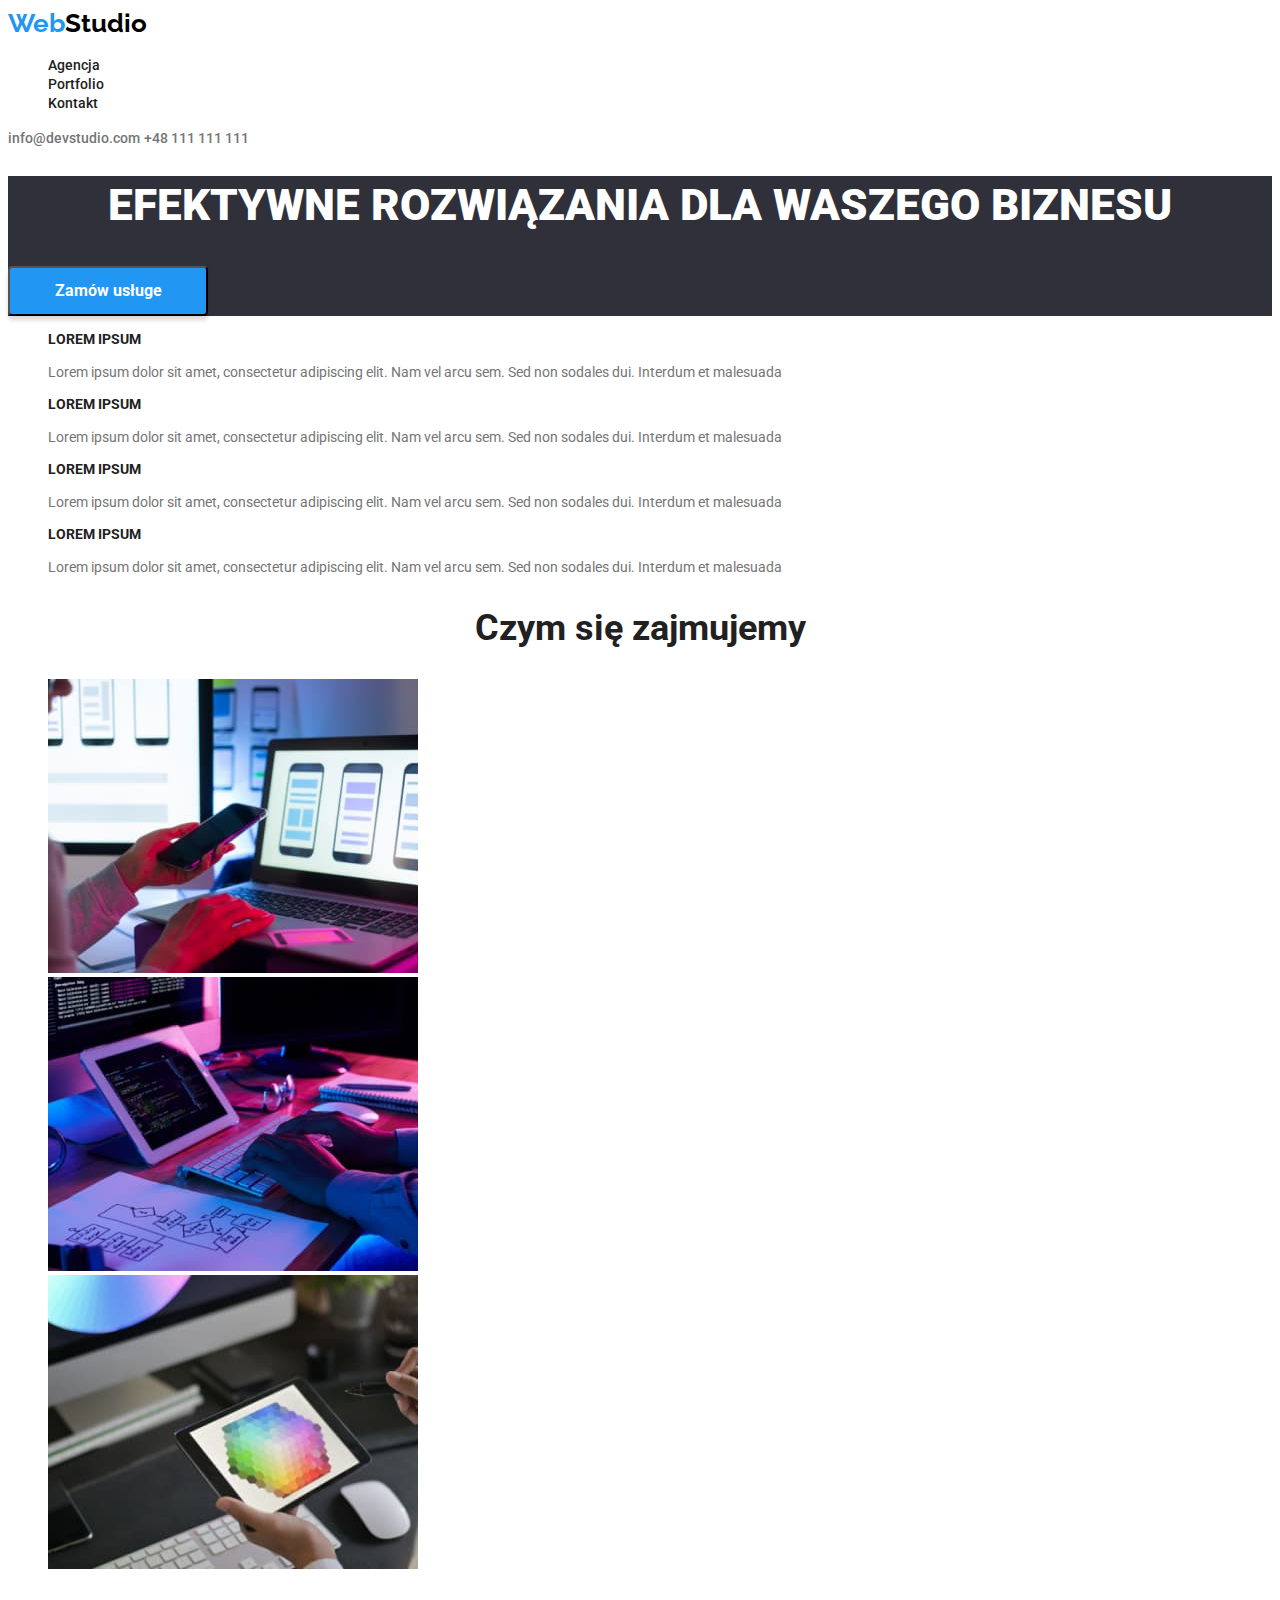
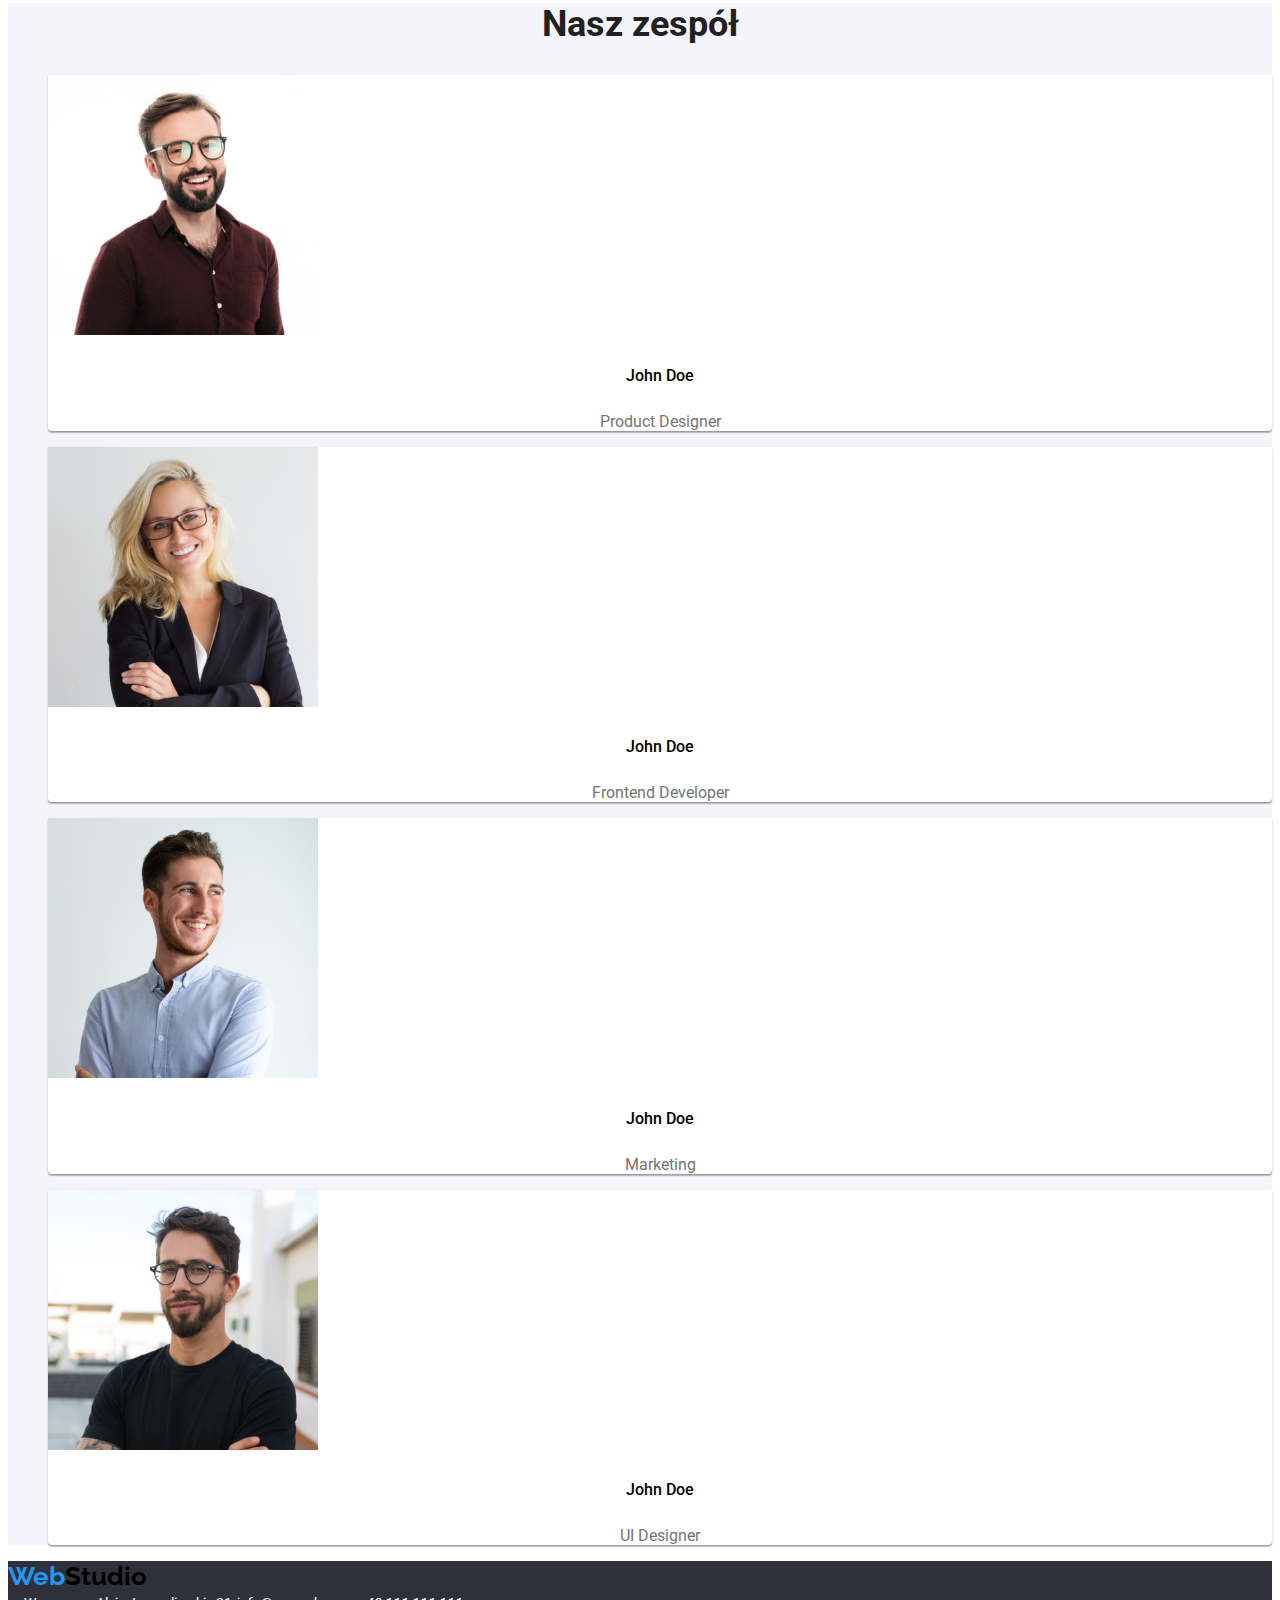
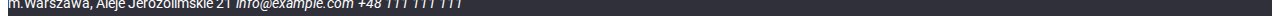
==== index.html @ a65e3397 "introduced" ====
<!DOCTYPE html>
<html lang="en">
  <head>
    <meta charset="UTF-8" />
    <meta http-equiv="X-UA-Compatible" content="IE=edge" />
    <meta name="viewport" content="width=device-width, initial-scale=1.0" />
    <link rel="stylesheet" href="./css/styles.css" />
    <link rel="preconnect" href="https://fonts.googleapis.com" />
    <link rel="preconnect" href="https://fonts.gstatic.com" crossorigin />
    <link
      href="https://fonts.googleapis.com/css2?family=Raleway:wght@700&family=Roboto:wght@400;500;700;900&display=swap"
      rel="stylesheet" />
    <title>Studio</title>
  </head>
  <body>
    <header>
      <a class="link-logo logo" href="#"
        ><span class="logo-web">Web</span>Studio</a
      >
      <nav>
        <ul class="list">
          <li>
            <a class="link wayfinding-list-item" href="./index.html">Agencja</a>
          </li>
          <li>
            <a class="link wayfinding-list-item" href="./portfolio.html"
              >Portfolio</a
            >
          </li>
          <li><a class="link wayfinding-list-item" href="#">Kontakt</a></li>
        </ul>
      </nav>
      <a class="link contacts" href="mailto:info@devstudio.com"
        >info@devstudio.com</a
      >
      <a class="link contacts" href="tel:+48111111111">+48 111 111 111</a>
    </header>
    <main>
      <div class="background-a">
        <h1 class="slogan">EFEKTYWNE ROZWIĄZANIA DLA WASZEGO BIZNESU</h1>
        <button class="slogan-btn" type="button">Zamów usługe</button>
      </div>
      <ul class="list">
        <li>
          <h3 class="general-list-title">LOREM IPSUM</h3>
          <p class="general-list-description">
            Lorem ipsum dolor sit amet, consectetur adipiscing elit. Nam vel
            arcu sem. Sed non sodales dui. Interdum et malesuada
          </p>
        </li>
        <li>
          <h3 class="general-list-title">LOREM IPSUM</h3>
          <p class="general-list-description">
            Lorem ipsum dolor sit amet, consectetur adipiscing elit. Nam vel
            arcu sem. Sed non sodales dui. Interdum et malesuada
          </p>
        </li>
        <li>
          <h3 class="general-list-title">LOREM IPSUM</h3>
          <p class="general-list-description">
            Lorem ipsum dolor sit amet, consectetur adipiscing elit. Nam vel
            arcu sem. Sed non sodales dui. Interdum et malesuada
          </p>
        </li>
        <li>
          <h3 class="general-list-title">LOREM IPSUM</h3>
          <p class="general-list-description">
            Lorem ipsum dolor sit amet, consectetur adipiscing elit. Nam vel
            arcu sem. Sed non sodales dui. Interdum et malesuada
          </p>
        </li>
      </ul>
      <h2 class="title">Czym się zajmujemy</h2>
      <ul class="list">
        <li>
          <img
            height="294"
            width="370"
            src="./images/photoa.jpg"
            alt="osoba pisze na klawiaturze" />
        </li>
        <li>
          <img
            height="294"
            width="370"
            src="./images/photob.jpg"
            alt="osoba trzyma telefon przed ekranem laptopa" />
        </li>
        <li>
          <img
            height="294"
            width="370"
            src="./images/photoc.jpg"
            alt="osoba rysuje na tablecie" />
        </li>
      </ul>
      <div class="background-b">
        <h2 class="title">Nasz zespół</h2>
        <ul class="list">
          <li class="team-photo">
            <img
              height="260"
              width="270"
              src="./images/photod.jpg"
              alt="zdjęcie Johna Doe" />
            <h5 class="team-photo-title">John Doe</h5>
            <p class="team-photo-description">Product Designer</p>
          </li>
          <li class="team-photo">
            <img
              height="260"
              width="270"
              src="./images/photoe.jpg"
              alt="zdjęcie Johna Doe" />
            <h5 class="team-photo-title">John Doe</h5>
            <p class="team-photo-description">Frontend Developer</p>
          </li>
          <li class="team-photo">
            <img
              height="260"
              width="270"
              src="./images/photof.jpg"
              alt="zdjęcie Johna Doe" />
            <h5 class="team-photo-title">John Doe</h5>
            <p class="team-photo-description">Marketing</p>
          </li>
          <li class="team-photo">
            <img
              height="260"
              width="270"
              src="./images/photog.jpg"
              alt="zdjęcie Johna Doe" />
            <h5 class="team-photo-title">John Doe</h5>
            <p class="team-photo-description">UI Designer</p>
          </li>
        </ul>
      </div>
    </main>
    <footer class="background-c">
      <a class="link-logo logo" href="#"
        ><span class="logo-web">Web</span>Studio</a
      >
      <address>
        <span class="portfolio-contacts-title"
          >m.Warszawa, Aleje Jerozolimskie 21</span
        >
        <a class="link portfolio-contacts" href="mailto:info@example.com"
          >info@example.com</a
        >
        <a class="link portfolio-contacts" href="tel:+48111111111"
          >+48 111 111 111</a
        >
      </address>
    </footer>
  </body>
</html>
---- css/styles.css ----
:root {
  --colorA: #ffffff;
  --colorB: #2196f3;
  --colorC: #757575;
  --colorD: #000000;
  --colorE: #212121;
  --colorF: #f5f4fa;
}
body {
  background-color: var(--colorA);
  font-family: Roboto;
}
.link {
  text-decoration: none;
}
.link:focus {
  color: var(--colorB);
}
.link:hover {
  color: var(--colorB);
}
.link-logo {
  text-decoration: none;
}
.logo {
  color: var(--colorD);
  font-family: Raleway;
  font-weight: 700;
  font-size: 26px;
  line-height: 1.19;
}
.logo-web {
  color: var(--colorB);
}
.list {
  list-style: none;
}
.wayfinding-list-item {
  color: var(--colorE);
  font-weight: 500;
  font-size: 14px;
  line-height: 1.14;
}
.contacts {
  color: var(--colorC);
  font-weight: 500;
  font-size: 14px;
  line-height: 1.14;
}
.background-a {
  background-color: #2f303a;
}
.slogan {
  color: var(--colorA);
  font-weight: 900;
  font-size: 44px;
  line-height: 1.36;
  text-align: center;
}
.slogan-btn {
  background-color: var(--colorB);
  width: 200px;
  height: 50px;
  cursor: pointer;
  color: var(--colorA);
  font-weight: 700;
  font-size: 16px;
  line-height: 1.87;
  font-family: inherit;
  box-shadow: 0px 4px 4px rgba(0, 0, 0, 0.15);
  border-radius: 4px;
}
.general-list-title {
  color: var(--colorE);
  font-weight: 700;
  font-size: 14px;
  line-height: 1.14;
}
.general-list-description {
  color: var(--colorC);
  font-size: 14px;
  line-height: 1.5;
}
.title {
  color: var(--colorE);
  font-weight: 700;
  font-size: 36px;
  line-height: 1.17;
  text-align: center;
}
.background-b {
  background-color: var(--colorF);
}
.team-photo {
  background-color: var(--colorA);
  box-shadow: 0px 1px 3px rgba(0, 0, 0, 0.12), 0px 1px 1px rgba(0, 0, 0, 0.14),
    0px 2px 1px rgba(0, 0, 0, 0.2);
  border-radius: 0px 0px 4px 4px;
}
.team-photo-title {
  color: var(--colorEcolorE);
  font-weight: 500;
  font-size: 16px;
  line-height: 1.19;
  text-align: center;
}
.team-photo-description {
  color: var(--colorC);
  font-size: 16px;
  line-height: 1.19;
  text-align: center;
}
.background-c {
  background-color: #2f303a;
}
.portfolio-contacts-title {
  color: var(--colorA);
  font-size: 14px;
  line-height: 1.7;
  font-style: normal;
}
.portfolio-contacts {
  color: var(--colorA);
  font-size: 14px;
  line-height: 1.7;
}
.portfolio-background {
  background-color: var(--colorA);
}
.portfolio-btn {
  background-color: var(--colorF);
  width: 93px;
  height: 38px;
  border-radius: 4px;
  border-style: none;
  cursor: pointer;
  color: #212121;
  font-weight: 500;
  font-size: 16px;
  line-height: 1.6;
  font-family: inherit;
}
.portfolio-btn:hover {
  background-color: var(--colorB);
  width: 121px;
  height: 38px;
  box-shadow: 0px 3px 1px rgba(0, 0, 0, 0.1), 0px 1px 2px rgba(0, 0, 0, 0.08),
    0px 2px 2px rgba(0, 0, 0, 0.12);
  border-radius: 4px;
  border-style: none;
}
.portfolio-btn:focus {
  background-color: var(--colorB);
  width: 121px;
  height: 38px;
  box-shadow: 0px 3px 1px rgba(0, 0, 0, 0.1), 0px 1px 2px rgba(0, 0, 0, 0.08),
    0px 2px 2px rgba(0, 0, 0, 0.12);
  border-radius: 4px;
}
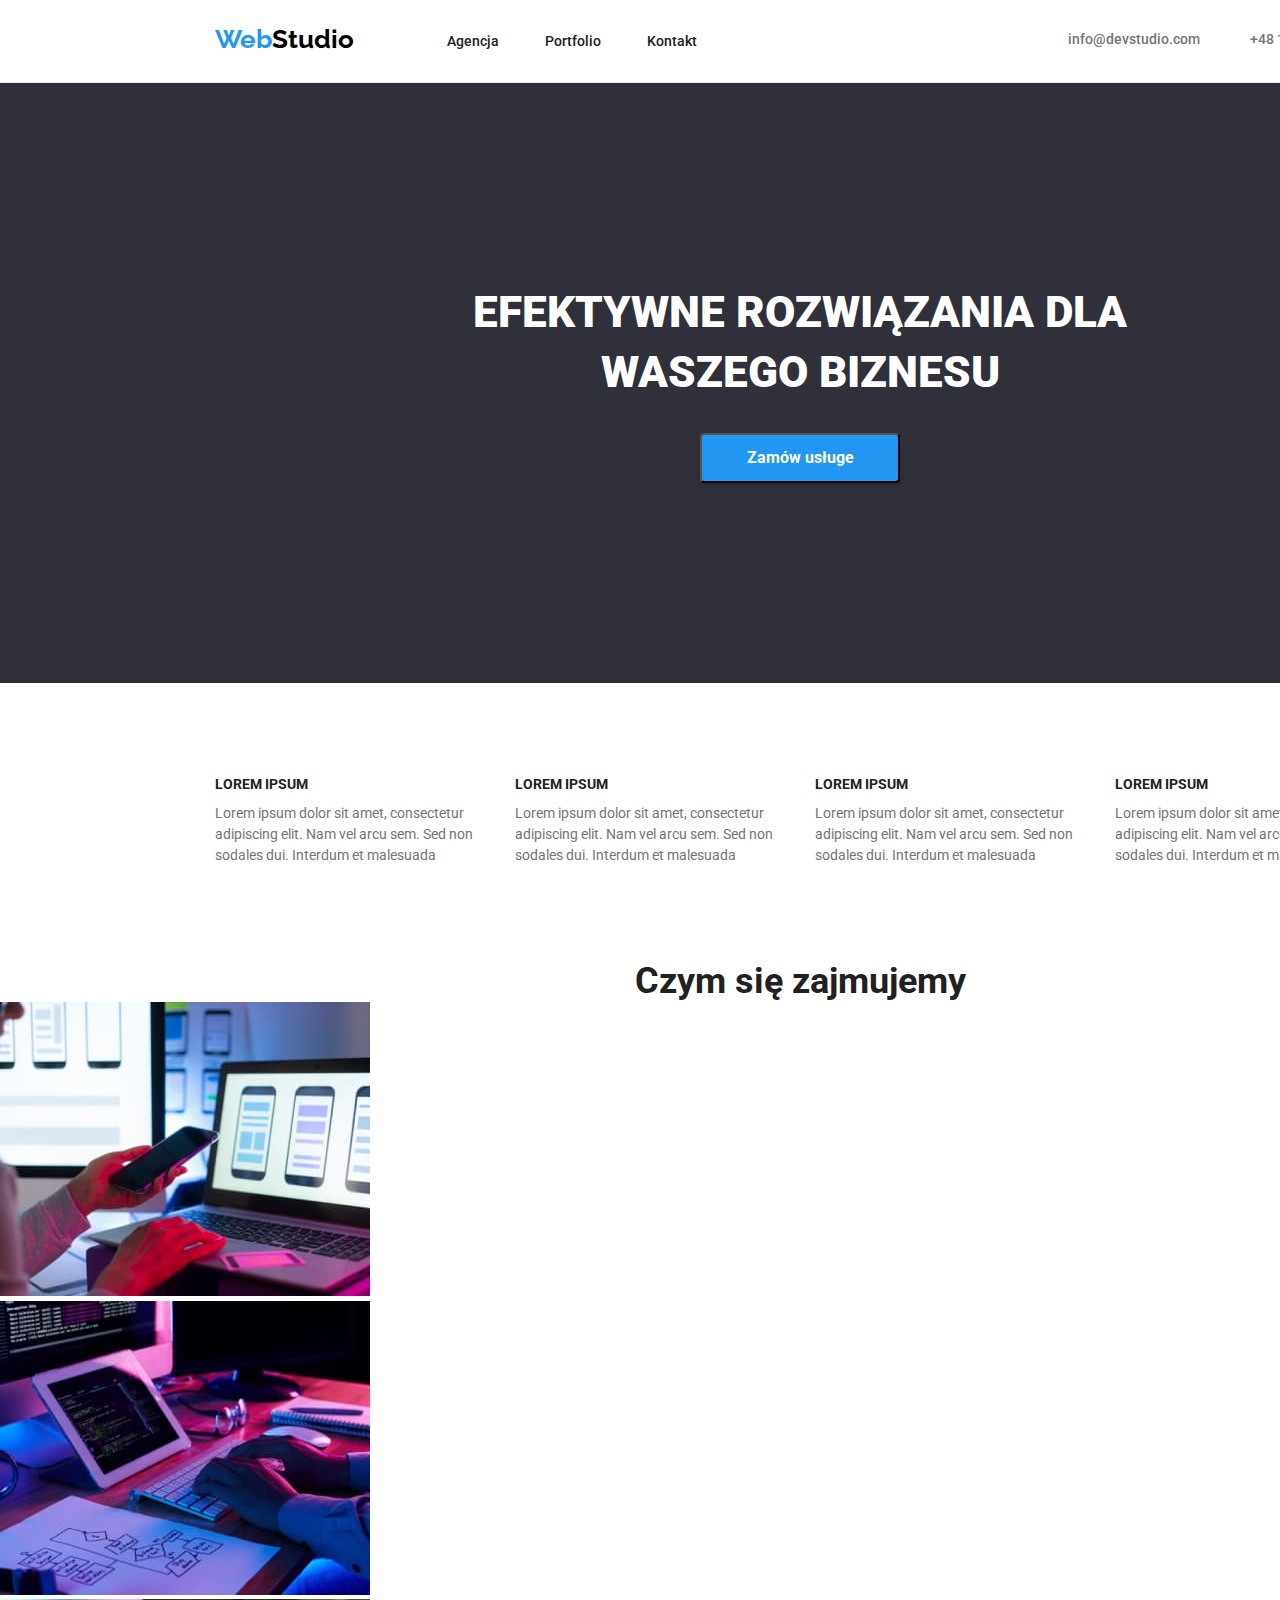
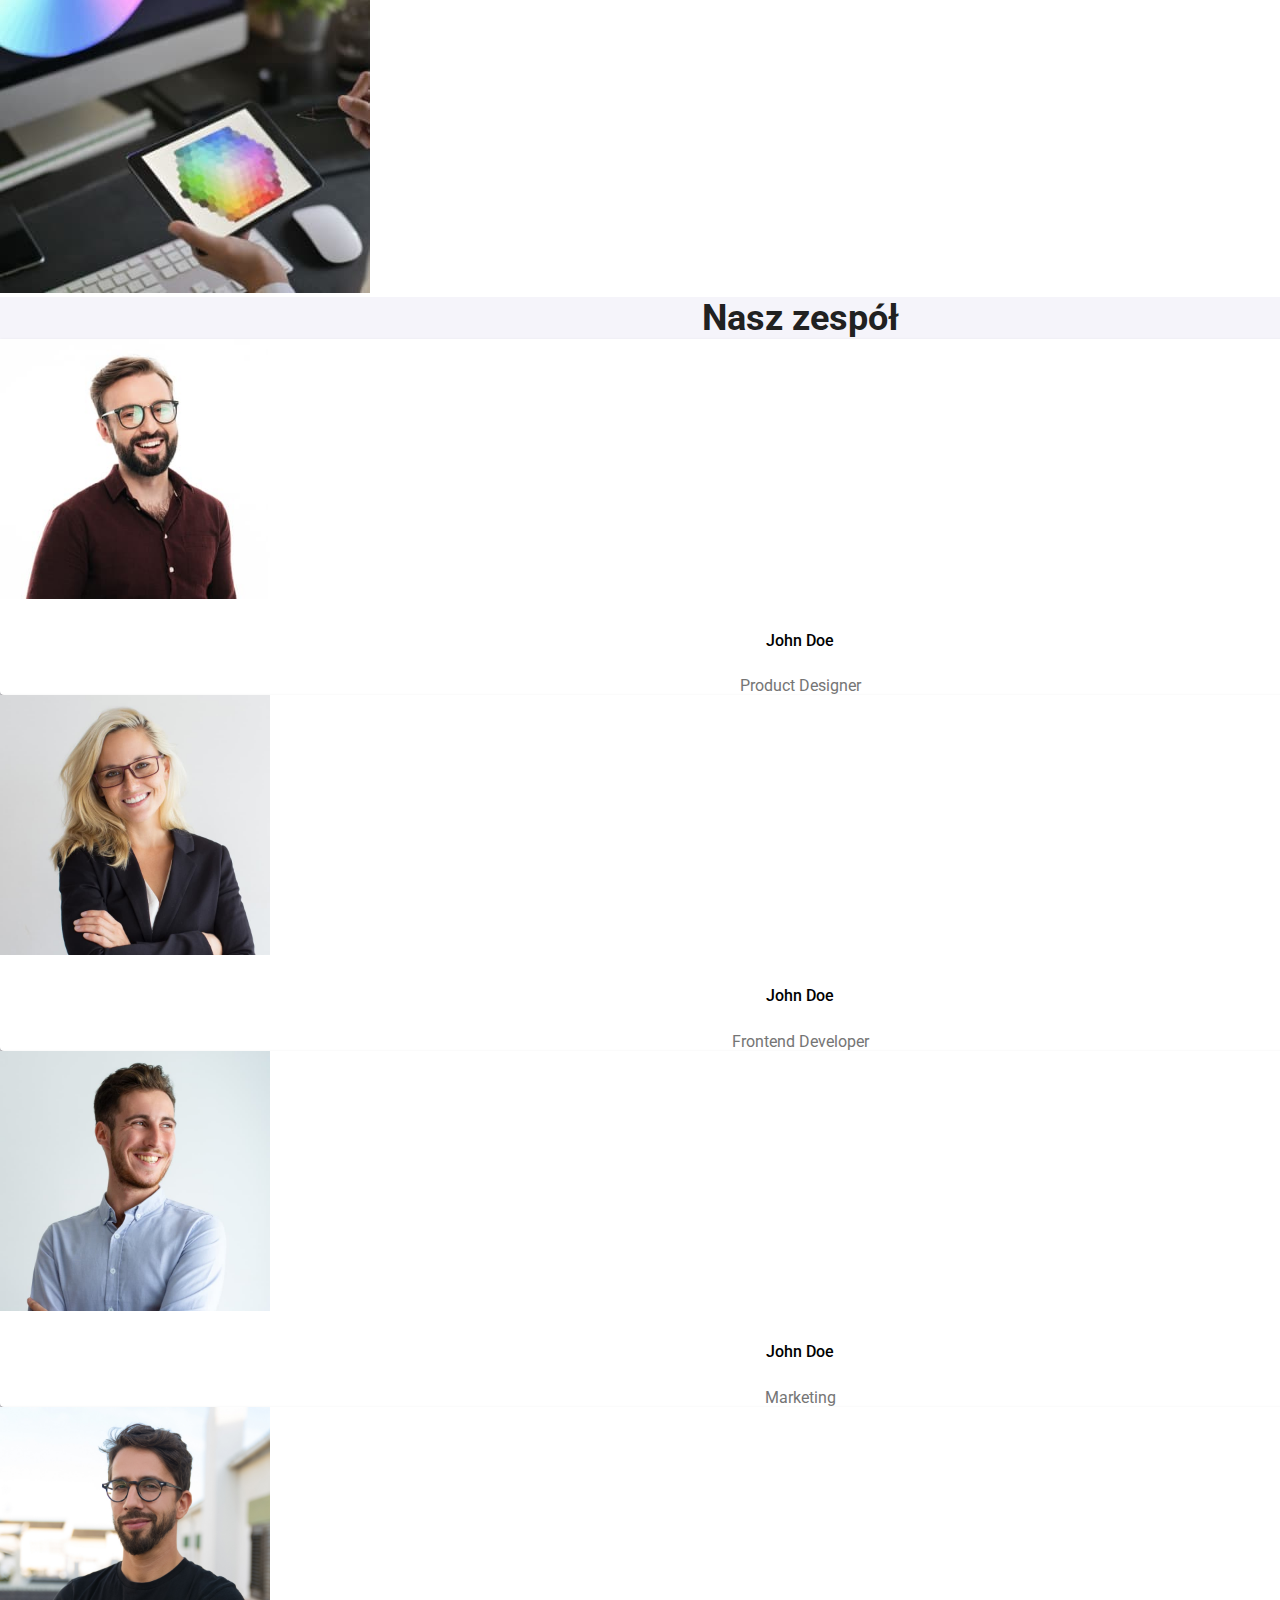
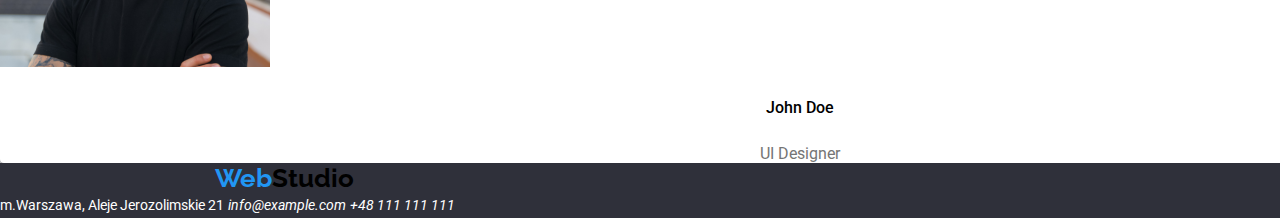
==== commit 07bd6711: "flexbox" ====
--- a/index.html
+++ b/index.html
@@ -4,6 +4,7 @@
     <meta charset="UTF-8" />
     <meta http-equiv="X-UA-Compatible" content="IE=edge" />
     <meta name="viewport" content="width=device-width, initial-scale=1.0" />
+    <link rel="stylesheet" href="./css/normalize.css" />
     <link rel="stylesheet" href="./css/styles.css" />
     <link rel="preconnect" href="https://fonts.googleapis.com" />
     <link rel="preconnect" href="https://fonts.gstatic.com" crossorigin />
@@ -13,49 +14,52 @@
     <title>Studio</title>
   </head>
   <body>
-    <header>
+    <header class="container section flex-element">
       <a class="link-logo logo" href="#"
         ><span class="logo-web">Web</span>Studio</a
       >
       <nav>
-        <ul class="list">
+        <ul class="list flex-element wayfinding-list">
           <li>
             <a class="link wayfinding-list-item" href="./index.html">Agencja</a>
           </li>
           <li>
-            <a class="link wayfinding-list-item" href="./portfolio.html"
+            <a
+              class="link wayfinding-list-item wayfinding-list-item-b"
+              href="./portfolio.html"
               >Portfolio</a
             >
           </li>
           <li><a class="link wayfinding-list-item" href="#">Kontakt</a></li>
         </ul>
       </nav>
-      <a class="link contacts" href="mailto:info@devstudio.com"
+      <a class="link contacts contacts-a" href="mailto:info@devstudio.com"
         >info@devstudio.com</a
       >
       <a class="link contacts" href="tel:+48111111111">+48 111 111 111</a>
     </header>
-    <main>
+    <div class="mini-border container"></div>
+    <main class="container section">
       <div class="background-a">
         <h1 class="slogan">EFEKTYWNE ROZWIĄZANIA DLA WASZEGO BIZNESU</h1>
         <button class="slogan-btn" type="button">Zamów usługe</button>
       </div>
-      <ul class="list">
-        <li>
+      <ul class="list flex-element general-list">
+        <li class="general-list-item">
           <h3 class="general-list-title">LOREM IPSUM</h3>
           <p class="general-list-description">
             Lorem ipsum dolor sit amet, consectetur adipiscing elit. Nam vel
             arcu sem. Sed non sodales dui. Interdum et malesuada
           </p>
         </li>
-        <li>
+        <li class="general-list-item-spacing-a">
           <h3 class="general-list-title">LOREM IPSUM</h3>
           <p class="general-list-description">
             Lorem ipsum dolor sit amet, consectetur adipiscing elit. Nam vel
             arcu sem. Sed non sodales dui. Interdum et malesuada
           </p>
         </li>
-        <li>
+        <li class="general-list-item-spacing-b">
           <h3 class="general-list-title">LOREM IPSUM</h3>
           <p class="general-list-description">
             Lorem ipsum dolor sit amet, consectetur adipiscing elit. Nam vel
@@ -136,7 +140,7 @@
         </ul>
       </div>
     </main>
-    <footer class="background-c">
+    <footer class="background-c container section">
       <a class="link-logo logo" href="#"
         ><span class="logo-web">Web</span>Studio</a
       >
--- a/css/styles.css
+++ b/css/styles.css
@@ -1,3 +1,9 @@
+.container {
+  width: 1600px;
+}
+.flex-element {
+  display: flex;
+}
 :root {
   --colorA: #ffffff;
   --colorB: #2196f3;
@@ -5,11 +11,32 @@
   --colorD: #000000;
   --colorE: #212121;
   --colorF: #f5f4fa;
+  --colorG: #ececec;
 }
 body {
   background-color: var(--colorA);
   font-family: Roboto;
 }
+h1 {
+  margin: 0px;
+  padding: 0px;
+}
+h3 {
+  margin: 0px;
+  padding: 0px;
+}
+h2 {
+  margin: 0px;
+  padding: 0px;
+}
+ul {
+  margin: 0px;
+  padding: 0px;
+}
+p {
+  margin: 0px;
+  padding: 0px;
+}
 .link {
   text-decoration: none;
 }
@@ -28,6 +55,8 @@
   font-weight: 700;
   font-size: 26px;
   line-height: 1.19;
+  margin-inline: 215px 93px;
+  margin-block: 24px 25px;
 }
 .logo-web {
   color: var(--colorB);
@@ -35,17 +64,32 @@
 .list {
   list-style: none;
 }
+.mini-border {
+  border-bottom: 1px solid;
+  color: var(--colorG);
+}
+.wayfinding-list {
+  padding: 0px;
+  margin-block: 32px;
+}
+.wayfinding-list-item-b {
+  margin-inline: 46px;
+}
 .wayfinding-list-item {
   color: var(--colorE);
   font-weight: 500;
   font-size: 14px;
   line-height: 1.14;
 }
+.contacts-a {
+  margin-inline: 371px 50px;
+}
 .contacts {
   color: var(--colorC);
   font-weight: 500;
   font-size: 14px;
   line-height: 1.14;
+  margin-block: 32px;
 }
 .background-a {
   background-color: #2f303a;
@@ -56,6 +100,8 @@
   font-size: 44px;
   line-height: 1.36;
   text-align: center;
+  margin-inline: 452px;
+  padding-top: 200px;
 }
 .slogan-btn {
   background-color: var(--colorB);
@@ -69,17 +115,30 @@
   font-family: inherit;
   box-shadow: 0px 4px 4px rgba(0, 0, 0, 0.15);
   border-radius: 4px;
+  margin-inline: 700px;
+  margin-block: 30px 200px;
+}
+.general-list {
+  margin-block: 94px;
+  margin-inline: 215px;
 }
 .general-list-title {
   color: var(--colorE);
   font-weight: 700;
   font-size: 14px;
   line-height: 1.14;
+  padding-bottom: 10px;
 }
 .general-list-description {
   color: var(--colorC);
   font-size: 14px;
   line-height: 1.5;
+}
+.general-list-item-spacing-a {
+  padding-inline: 30px;
+}
+.general-list-item-spacing-b {
+  padding-right: 30px;
 }
 .title {
   color: var(--colorE);
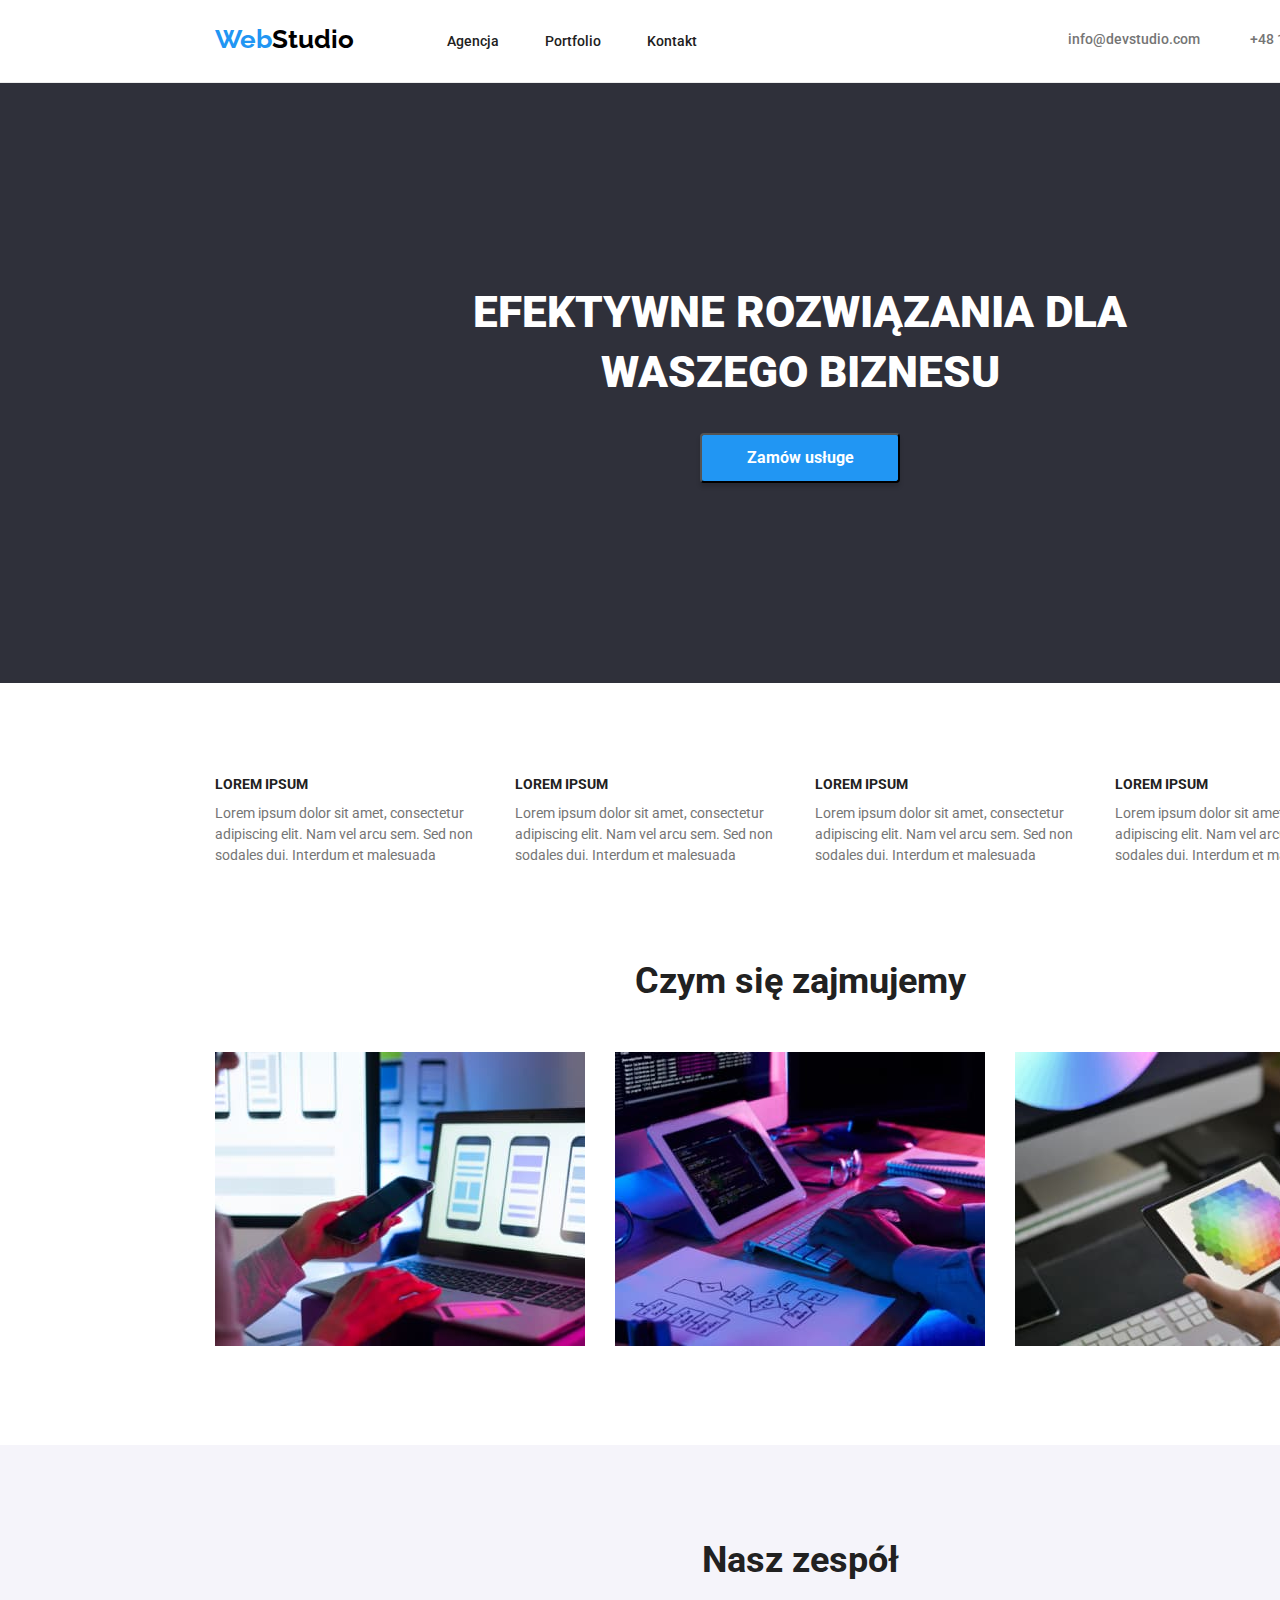
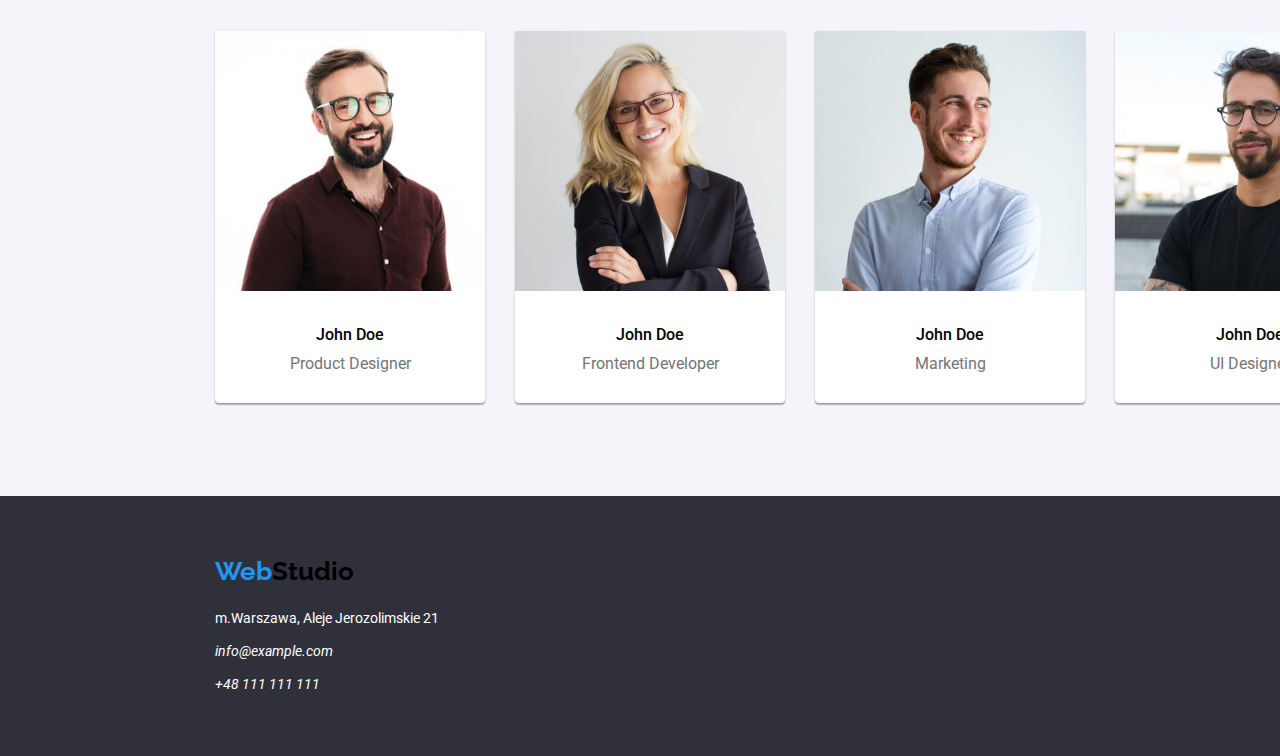
==== commit fa91114a: "initial" ====
--- a/index.html
+++ b/index.html
@@ -15,7 +15,7 @@
   </head>
   <body>
     <header class="container section flex-element">
-      <a class="link-logo logo" href="#"
+      <a class="link-logo logo head-logo" href="#"
         ><span class="logo-web">Web</span>Studio</a
       >
       <nav>
@@ -74,33 +74,35 @@
           </p>
         </li>
       </ul>
-      <h2 class="title">Czym się zajmujemy</h2>
-      <ul class="list">
-        <li>
-          <img
-            height="294"
-            width="370"
-            src="./images/photoa.jpg"
-            alt="osoba pisze na klawiaturze" />
-        </li>
-        <li>
-          <img
-            height="294"
-            width="370"
-            src="./images/photob.jpg"
-            alt="osoba trzyma telefon przed ekranem laptopa" />
-        </li>
-        <li>
-          <img
-            height="294"
-            width="370"
-            src="./images/photoc.jpg"
-            alt="osoba rysuje na tablecie" />
-        </li>
-      </ul>
+      <div class="what-we-do-list">
+        <h2 class="title title-a">Czym się zajmujemy</h2>
+        <ul class="list flex-element">
+          <li>
+            <img
+              height="294"
+              width="370"
+              src="./images/photoa.jpg"
+              alt="osoba pisze na klawiaturze" />
+          </li>
+          <li class="what-we-do-images-spacing">
+            <img
+              height="294"
+              width="370"
+              src="./images/photob.jpg"
+              alt="osoba trzyma telefon przed ekranem laptopa" />
+          </li>
+          <li>
+            <img
+              height="294"
+              width="370"
+              src="./images/photoc.jpg"
+              alt="osoba rysuje na tablecie" />
+          </li>
+        </ul>
+      </div>
       <div class="background-b">
-        <h2 class="title">Nasz zespół</h2>
-        <ul class="list">
+        <h2 class="title title-b">Nasz zespół</h2>
+        <ul class="list flex-element team-photo-list">
           <li class="team-photo">
             <img
               height="260"
@@ -110,7 +112,7 @@
             <h5 class="team-photo-title">John Doe</h5>
             <p class="team-photo-description">Product Designer</p>
           </li>
-          <li class="team-photo">
+          <li class="team-photo team-photo-spacing-a">
             <img
               height="260"
               width="270"
@@ -119,7 +121,7 @@
             <h5 class="team-photo-title">John Doe</h5>
             <p class="team-photo-description">Frontend Developer</p>
           </li>
-          <li class="team-photo">
+          <li class="team-photo team-photo-spacing-b">
             <img
               height="260"
               width="270"
@@ -140,18 +142,20 @@
         </ul>
       </div>
     </main>
-    <footer class="background-c container section">
-      <a class="link-logo logo" href="#"
+    <footer class="background-c container section foot-head">
+      <a class="link-logo logo foot-logo" href="#"
         ><span class="logo-web">Web</span>Studio</a
       >
-      <address>
-        <span class="portfolio-contacts-title"
+      <address class="foot-direction">
+        <span class="foot-contacts-title"
           >m.Warszawa, Aleje Jerozolimskie 21</span
         >
-        <a class="link portfolio-contacts" href="mailto:info@example.com"
+        <a
+          class="link foot-contacts foot-contacts-spacing"
+          href="mailto:info@example.com"
           >info@example.com</a
         >
-        <a class="link portfolio-contacts" href="tel:+48111111111"
+        <a class="link foot-contacts" href="tel:+48111111111"
           >+48 111 111 111</a
         >
       </address>
--- a/css/styles.css
+++ b/css/styles.css
@@ -55,6 +55,8 @@
   font-weight: 700;
   font-size: 26px;
   line-height: 1.19;
+}
+.head-logo {
   margin-inline: 215px 93px;
   margin-block: 24px 25px;
 }
@@ -140,12 +142,35 @@
 .general-list-item-spacing-b {
   padding-right: 30px;
 }
+.what-we-do-list {
+  margin-inline: 215px;
+  margin-bottom: 94px;
+}
+.what-we-do-images-spacing {
+  padding-inline: 30px;
+}
+.title-a {
+  padding-bottom: 50px;
+}
 .title {
   color: var(--colorE);
   font-weight: 700;
   font-size: 36px;
   line-height: 1.17;
   text-align: center;
+}
+.title-b {
+  padding-block: 94px 50px;
+}
+.team-photo-list {
+  padding-inline: 215px;
+  padding-bottom: 93px;
+}
+.team-photo-spacing-a {
+  margin-inline: 30px;
+}
+.team-photo-spacing-b {
+  margin-right: 30px;
 }
 .background-b {
   background-color: var(--colorF);
@@ -162,26 +187,44 @@
   font-size: 16px;
   line-height: 1.19;
   text-align: center;
+  padding-block: 30px 10px;
+  margin: 0px;
 }
 .team-photo-description {
   color: var(--colorC);
   font-size: 16px;
   line-height: 1.19;
   text-align: center;
+  padding-bottom: 30px;
 }
 .background-c {
   background-color: #2f303a;
 }
-.portfolio-contacts-title {
+.foot-logo {
+  margin-left: 215px;
+}
+.foot-contacts-title {
   color: var(--colorA);
   font-size: 14px;
   line-height: 1.7;
   font-style: normal;
 }
-.portfolio-contacts {
+.foot-contacts {
   color: var(--colorA);
   font-size: 14px;
   line-height: 1.7;
+}
+.foot-direction {
+  padding-block: 20px 60px;
+  padding-left: 215px;
+  display: flex;
+  flex-direction: column;
+}
+.foot-contacts-spacing {
+  margin-block: 9px;
+}
+.foot-head {
+  padding-top: 60px;
 }
 .portfolio-background {
   background-color: var(--colorA);
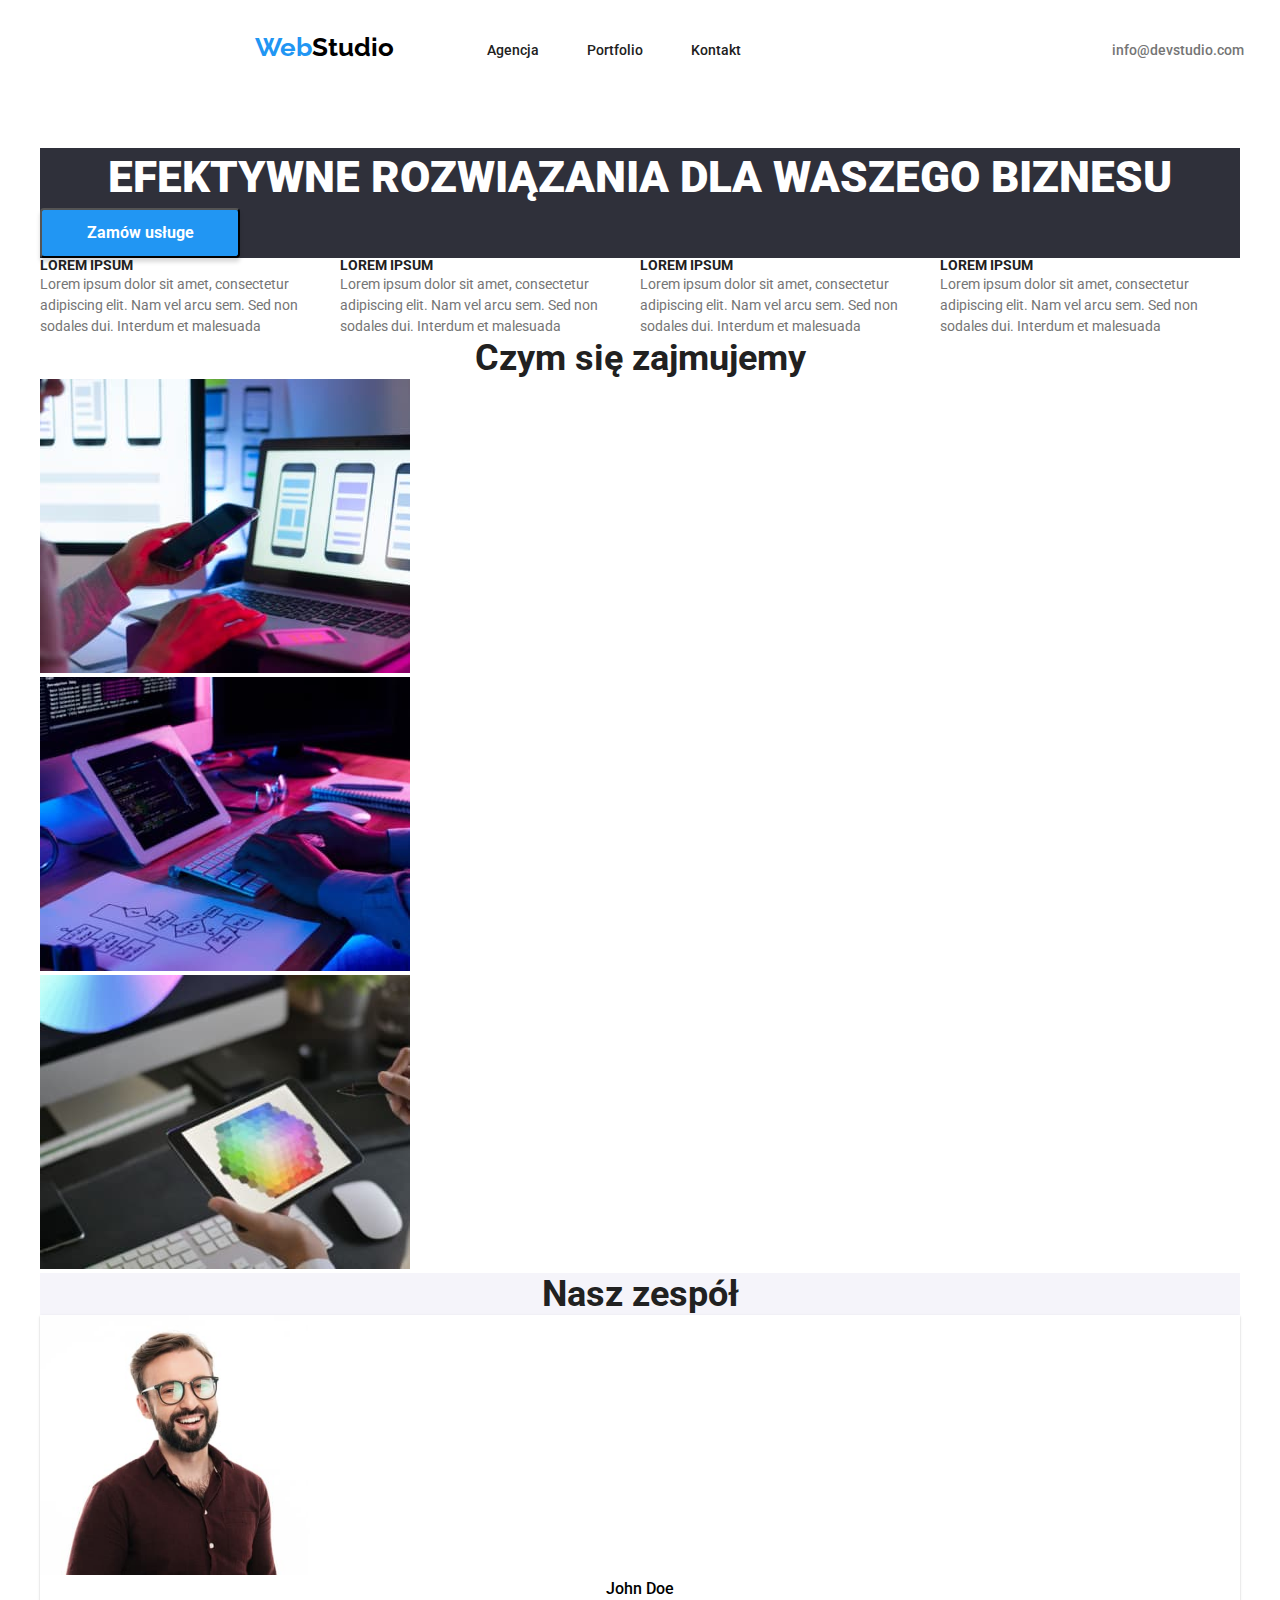
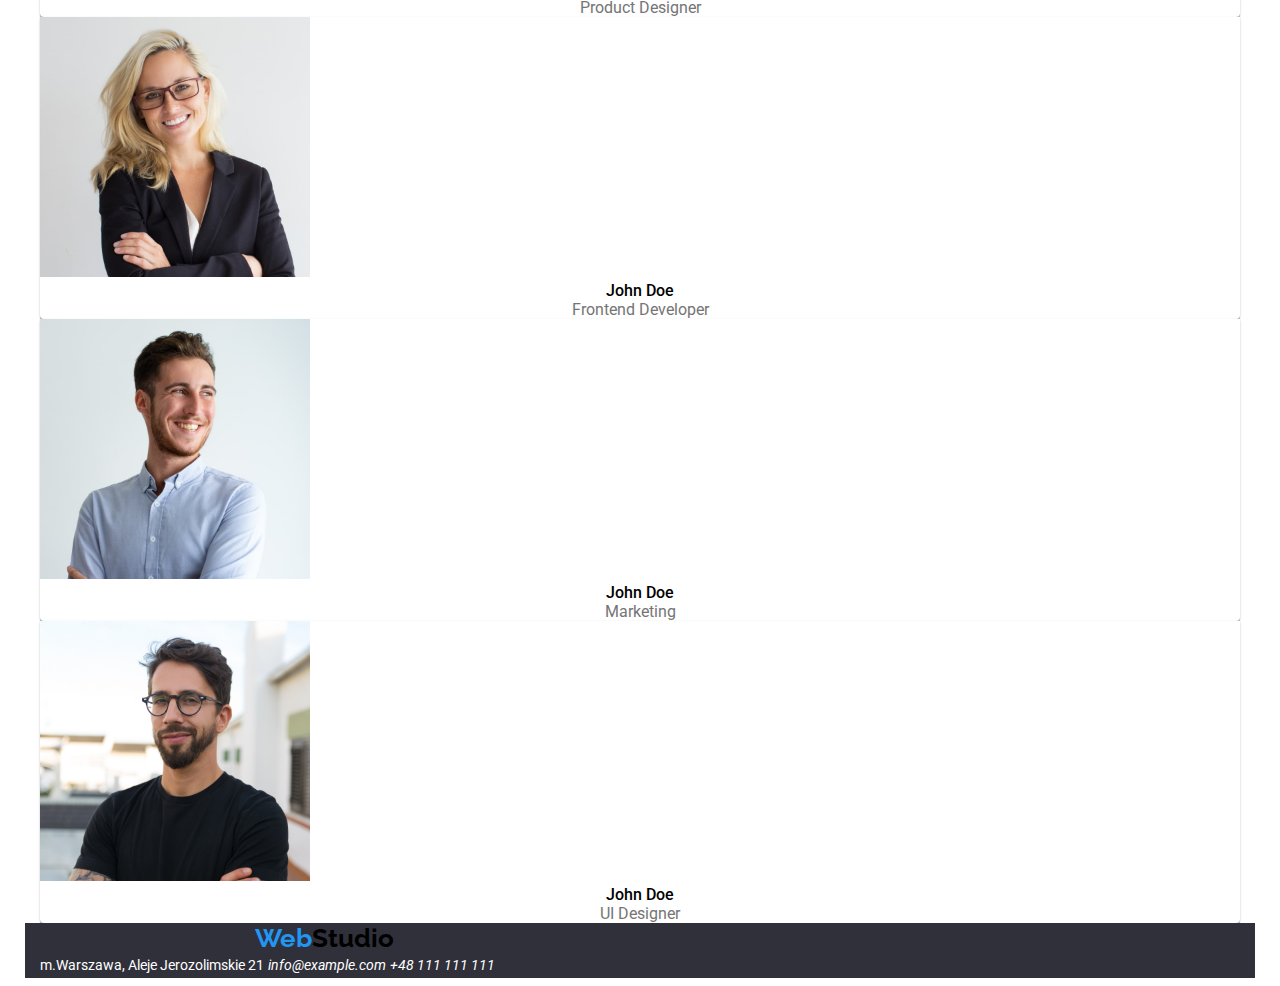
==== commit 72839e9f: "commit" ====
--- a/index.html
+++ b/index.html
@@ -4,7 +4,6 @@
     <meta charset="UTF-8" />
     <meta http-equiv="X-UA-Compatible" content="IE=edge" />
     <meta name="viewport" content="width=device-width, initial-scale=1.0" />
-    <link rel="stylesheet" href="./css/normalize.css" />
     <link rel="stylesheet" href="./css/styles.css" />
     <link rel="preconnect" href="https://fonts.googleapis.com" />
     <link rel="preconnect" href="https://fonts.gstatic.com" crossorigin />
@@ -14,151 +13,174 @@
     <title>Studio</title>
   </head>
   <body>
-    <header class="container section flex-element">
-      <a class="link-logo logo head-logo" href="#"
-        ><span class="logo-web">Web</span>Studio</a
-      >
-      <nav>
-        <ul class="list flex-element wayfinding-list">
-          <li>
-            <a class="link wayfinding-list-item" href="./index.html">Agencja</a>
-          </li>
-          <li>
-            <a
-              class="link wayfinding-list-item wayfinding-list-item-b"
-              href="./portfolio.html"
-              >Portfolio</a
+    <header>
+      <section>
+        <div class="container flex-top">
+          <a class="link-logo logo" href="#"
+            ><span class="logo-web">Web</span>Studio</a
+          >
+          <nav>
+            <ul class="list list-top">
+              <li>
+                <a class="link wayfinding-list-item" href="./index.html"
+                  >Agencja</a
+                >
+              </li>
+              <li>
+                <a class="link wayfinding-list-item" href="./portfolio.html"
+                  >Portfolio</a
+                >
+              </li>
+              <li><a class="link wayfinding-list-item" href="#">Kontakt</a></li>
+            </ul>
+          </nav>
+          <ul class="list contacts-top">
+            <li>
+              <a class="link contacts" href="mailto:info@devstudio.com"
+                >info@devstudio.com</a
+              >
+            </li>
+            <li>
+              <a class="link contacts" href="tel:+48111111111"
+                >+48 111 111 111</a
+              >
+            </li>
+          </ul>
+        </div>
+      </section>
+    </header>
+    <main>
+      <section>
+        <div class="container">
+          <div class="background-a">
+            <h1 class="slogan">EFEKTYWNE ROZWIĄZANIA DLA WASZEGO BIZNESU</h1>
+            <button class="slogan-btn" type="button">Zamów usługe</button>
+          </div>
+        </div>
+      </section>
+      <section>
+        <div class="container">
+          <ul class="list list-middle">
+            <li>
+              <h3 class="general-list-title">LOREM IPSUM</h3>
+              <p class="general-list-description">
+                Lorem ipsum dolor sit amet, consectetur adipiscing elit. Nam vel
+                arcu sem. Sed non sodales dui. Interdum et malesuada
+              </p>
+            </li>
+            <li>
+              <h3 class="general-list-title">LOREM IPSUM</h3>
+              <p class="general-list-description">
+                Lorem ipsum dolor sit amet, consectetur adipiscing elit. Nam vel
+                arcu sem. Sed non sodales dui. Interdum et malesuada
+              </p>
+            </li>
+            <li>
+              <h3 class="general-list-title">LOREM IPSUM</h3>
+              <p class="general-list-description">
+                Lorem ipsum dolor sit amet, consectetur adipiscing elit. Nam vel
+                arcu sem. Sed non sodales dui. Interdum et malesuada
+              </p>
+            </li>
+            <li>
+              <h3 class="general-list-title">LOREM IPSUM</h3>
+              <p class="general-list-description">
+                Lorem ipsum dolor sit amet, consectetur adipiscing elit. Nam vel
+                arcu sem. Sed non sodales dui. Interdum et malesuada
+              </p>
+            </li>
+          </ul>
+        </div>
+      </section>
+      <section>
+        <div class="container">
+          <h2 class="title">Czym się zajmujemy</h2>
+          <ul class="list">
+            <li>
+              <img
+                height="294"
+                width="370"
+                src="./images/photoa.jpg"
+                alt="osoba pisze na klawiaturze" />
+            </li>
+            <li>
+              <img
+                height="294"
+                width="370"
+                src="./images/photob.jpg"
+                alt="osoba trzyma telefon przed ekranem laptopa" />
+            </li>
+            <li>
+              <img
+                height="294"
+                width="370"
+                src="./images/photoc.jpg"
+                alt="osoba rysuje na tablecie" />
+            </li>
+          </ul>
+          <div class="background-b">
+            <h2 class="title">Nasz zespół</h2>
+            <ul class="list">
+              <li class="team-photo">
+                <img
+                  height="260"
+                  width="270"
+                  src="./images/photod.jpg"
+                  alt="zdjęcie Johna Doe" />
+                <h5 class="team-photo-title">John Doe</h5>
+                <p class="team-photo-description">Product Designer</p>
+              </li>
+              <li class="team-photo">
+                <img
+                  height="260"
+                  width="270"
+                  src="./images/photoe.jpg"
+                  alt="zdjęcie Johna Doe" />
+                <h5 class="team-photo-title">John Doe</h5>
+                <p class="team-photo-description">Frontend Developer</p>
+              </li>
+              <li class="team-photo">
+                <img
+                  height="260"
+                  width="270"
+                  src="./images/photof.jpg"
+                  alt="zdjęcie Johna Doe" />
+                <h5 class="team-photo-title">John Doe</h5>
+                <p class="team-photo-description">Marketing</p>
+              </li>
+              <li class="team-photo">
+                <img
+                  height="260"
+                  width="270"
+                  src="./images/photog.jpg"
+                  alt="zdjęcie Johna Doe" />
+                <h5 class="team-photo-title">John Doe</h5>
+                <p class="team-photo-description">UI Designer</p>
+              </li>
+            </ul>
+          </div>
+        </div>
+      </section>
+    </main>
+    <footer>
+      <section>
+        <div class="background-c container">
+          <a class="link-logo logo" href="#"
+            ><span class="logo-web">Web</span>Studio</a
+          >
+          <address>
+            <span class="portfolio-contacts-title"
+              >m.Warszawa, Aleje Jerozolimskie 21</span
             >
-          </li>
-          <li><a class="link wayfinding-list-item" href="#">Kontakt</a></li>
-        </ul>
-      </nav>
-      <a class="link contacts contacts-a" href="mailto:info@devstudio.com"
-        >info@devstudio.com</a
-      >
-      <a class="link contacts" href="tel:+48111111111">+48 111 111 111</a>
-    </header>
-    <div class="mini-border container"></div>
-    <main class="container section">
-      <div class="background-a">
-        <h1 class="slogan">EFEKTYWNE ROZWIĄZANIA DLA WASZEGO BIZNESU</h1>
-        <button class="slogan-btn" type="button">Zamów usługe</button>
-      </div>
-      <ul class="list flex-element general-list">
-        <li class="general-list-item">
-          <h3 class="general-list-title">LOREM IPSUM</h3>
-          <p class="general-list-description">
-            Lorem ipsum dolor sit amet, consectetur adipiscing elit. Nam vel
-            arcu sem. Sed non sodales dui. Interdum et malesuada
-          </p>
-        </li>
-        <li class="general-list-item-spacing-a">
-          <h3 class="general-list-title">LOREM IPSUM</h3>
-          <p class="general-list-description">
-            Lorem ipsum dolor sit amet, consectetur adipiscing elit. Nam vel
-            arcu sem. Sed non sodales dui. Interdum et malesuada
-          </p>
-        </li>
-        <li class="general-list-item-spacing-b">
-          <h3 class="general-list-title">LOREM IPSUM</h3>
-          <p class="general-list-description">
-            Lorem ipsum dolor sit amet, consectetur adipiscing elit. Nam vel
-            arcu sem. Sed non sodales dui. Interdum et malesuada
-          </p>
-        </li>
-        <li>
-          <h3 class="general-list-title">LOREM IPSUM</h3>
-          <p class="general-list-description">
-            Lorem ipsum dolor sit amet, consectetur adipiscing elit. Nam vel
-            arcu sem. Sed non sodales dui. Interdum et malesuada
-          </p>
-        </li>
-      </ul>
-      <div class="what-we-do-list">
-        <h2 class="title title-a">Czym się zajmujemy</h2>
-        <ul class="list flex-element">
-          <li>
-            <img
-              height="294"
-              width="370"
-              src="./images/photoa.jpg"
-              alt="osoba pisze na klawiaturze" />
-          </li>
-          <li class="what-we-do-images-spacing">
-            <img
-              height="294"
-              width="370"
-              src="./images/photob.jpg"
-              alt="osoba trzyma telefon przed ekranem laptopa" />
-          </li>
-          <li>
-            <img
-              height="294"
-              width="370"
-              src="./images/photoc.jpg"
-              alt="osoba rysuje na tablecie" />
-          </li>
-        </ul>
-      </div>
-      <div class="background-b">
-        <h2 class="title title-b">Nasz zespół</h2>
-        <ul class="list flex-element team-photo-list">
-          <li class="team-photo">
-            <img
-              height="260"
-              width="270"
-              src="./images/photod.jpg"
-              alt="zdjęcie Johna Doe" />
-            <h5 class="team-photo-title">John Doe</h5>
-            <p class="team-photo-description">Product Designer</p>
-          </li>
-          <li class="team-photo team-photo-spacing-a">
-            <img
-              height="260"
-              width="270"
-              src="./images/photoe.jpg"
-              alt="zdjęcie Johna Doe" />
-            <h5 class="team-photo-title">John Doe</h5>
-            <p class="team-photo-description">Frontend Developer</p>
-          </li>
-          <li class="team-photo team-photo-spacing-b">
-            <img
-              height="260"
-              width="270"
-              src="./images/photof.jpg"
-              alt="zdjęcie Johna Doe" />
-            <h5 class="team-photo-title">John Doe</h5>
-            <p class="team-photo-description">Marketing</p>
-          </li>
-          <li class="team-photo">
-            <img
-              height="260"
-              width="270"
-              src="./images/photog.jpg"
-              alt="zdjęcie Johna Doe" />
-            <h5 class="team-photo-title">John Doe</h5>
-            <p class="team-photo-description">UI Designer</p>
-          </li>
-        </ul>
-      </div>
-    </main>
-    <footer class="background-c container section foot-head">
-      <a class="link-logo logo foot-logo" href="#"
-        ><span class="logo-web">Web</span>Studio</a
-      >
-      <address class="foot-direction">
-        <span class="foot-contacts-title"
-          >m.Warszawa, Aleje Jerozolimskie 21</span
-        >
-        <a
-          class="link foot-contacts foot-contacts-spacing"
-          href="mailto:info@example.com"
-          >info@example.com</a
-        >
-        <a class="link foot-contacts" href="tel:+48111111111"
-          >+48 111 111 111</a
-        >
-      </address>
+            <a class="link portfolio-contacts" href="mailto:info@example.com"
+              >info@example.com</a
+            >
+            <a class="link portfolio-contacts" href="tel:+48111111111"
+              >+48 111 111 111</a
+            >
+          </address>
+        </div>
+      </section>
     </footer>
   </body>
 </html>
--- a/css/styles.css
+++ b/css/styles.css
@@ -1,8 +1,21 @@
+.padding-block {
+}
 .container {
-  width: 1600px;
-}
-.flex-element {
-  display: flex;
+  max-width: 1200px;
+  margin: 0 auto;
+  width: 100%;
+  padding: 0 15px;
+}
+h1,
+h2,
+h3,
+h4,
+h5,
+h6,
+p,
+ul {
+  margin: 0;
+  padding: 0;
 }
 :root {
   --colorA: #ffffff;
@@ -11,32 +24,11 @@
   --colorD: #000000;
   --colorE: #212121;
   --colorF: #f5f4fa;
-  --colorG: #ececec;
 }
 body {
   background-color: var(--colorA);
   font-family: Roboto;
 }
-h1 {
-  margin: 0px;
-  padding: 0px;
-}
-h3 {
-  margin: 0px;
-  padding: 0px;
-}
-h2 {
-  margin: 0px;
-  padding: 0px;
-}
-ul {
-  margin: 0px;
-  padding: 0px;
-}
-p {
-  margin: 0px;
-  padding: 0px;
-}
 .link {
   text-decoration: none;
 }
@@ -55,9 +47,7 @@
   font-weight: 700;
   font-size: 26px;
   line-height: 1.19;
-}
-.head-logo {
-  margin-inline: 215px 93px;
+  margin-left: 215px;
   margin-block: 24px 25px;
 }
 .logo-web {
@@ -66,32 +56,17 @@
 .list {
   list-style: none;
 }
-.mini-border {
-  border-bottom: 1px solid;
-  color: var(--colorG);
-}
-.wayfinding-list {
-  padding: 0px;
-  margin-block: 32px;
-}
-.wayfinding-list-item-b {
-  margin-inline: 46px;
-}
 .wayfinding-list-item {
   color: var(--colorE);
   font-weight: 500;
   font-size: 14px;
   line-height: 1.14;
 }
-.contacts-a {
-  margin-inline: 371px 50px;
-}
 .contacts {
   color: var(--colorC);
   font-weight: 500;
   font-size: 14px;
   line-height: 1.14;
-  margin-block: 32px;
 }
 .background-a {
   background-color: #2f303a;
@@ -102,8 +77,6 @@
   font-size: 44px;
   line-height: 1.36;
   text-align: center;
-  margin-inline: 452px;
-  padding-top: 200px;
 }
 .slogan-btn {
   background-color: var(--colorB);
@@ -117,60 +90,24 @@
   font-family: inherit;
   box-shadow: 0px 4px 4px rgba(0, 0, 0, 0.15);
   border-radius: 4px;
-  margin-inline: 700px;
-  margin-block: 30px 200px;
-}
-.general-list {
-  margin-block: 94px;
-  margin-inline: 215px;
 }
 .general-list-title {
   color: var(--colorE);
   font-weight: 700;
   font-size: 14px;
   line-height: 1.14;
-  padding-bottom: 10px;
 }
 .general-list-description {
   color: var(--colorC);
   font-size: 14px;
   line-height: 1.5;
 }
-.general-list-item-spacing-a {
-  padding-inline: 30px;
-}
-.general-list-item-spacing-b {
-  padding-right: 30px;
-}
-.what-we-do-list {
-  margin-inline: 215px;
-  margin-bottom: 94px;
-}
-.what-we-do-images-spacing {
-  padding-inline: 30px;
-}
-.title-a {
-  padding-bottom: 50px;
-}
 .title {
   color: var(--colorE);
   font-weight: 700;
   font-size: 36px;
   line-height: 1.17;
   text-align: center;
-}
-.title-b {
-  padding-block: 94px 50px;
-}
-.team-photo-list {
-  padding-inline: 215px;
-  padding-bottom: 93px;
-}
-.team-photo-spacing-a {
-  margin-inline: 30px;
-}
-.team-photo-spacing-b {
-  margin-right: 30px;
 }
 .background-b {
   background-color: var(--colorF);
@@ -187,44 +124,26 @@
   font-size: 16px;
   line-height: 1.19;
   text-align: center;
-  padding-block: 30px 10px;
-  margin: 0px;
 }
 .team-photo-description {
   color: var(--colorC);
   font-size: 16px;
   line-height: 1.19;
   text-align: center;
-  padding-bottom: 30px;
 }
 .background-c {
   background-color: #2f303a;
 }
-.foot-logo {
-  margin-left: 215px;
-}
-.foot-contacts-title {
+.portfolio-contacts-title {
   color: var(--colorA);
   font-size: 14px;
   line-height: 1.7;
   font-style: normal;
 }
-.foot-contacts {
+.portfolio-contacts {
   color: var(--colorA);
   font-size: 14px;
   line-height: 1.7;
-}
-.foot-direction {
-  padding-block: 20px 60px;
-  padding-left: 215px;
-  display: flex;
-  flex-direction: column;
-}
-.foot-contacts-spacing {
-  margin-block: 9px;
-}
-.foot-head {
-  padding-top: 60px;
 }
 .portfolio-background {
   background-color: var(--colorA);
@@ -259,3 +178,25 @@
     0px 2px 2px rgba(0, 0, 0, 0.12);
   border-radius: 4px;
 }
+.flex-top {
+  display: flex;
+}
+.list-top {
+  display: flex;
+  align-items: flex-start;
+  justify-content: space-between;
+  gap: 46px;
+  margin-left: 93px;
+  margin-block: 32px;
+  width: 254px;
+}
+.contacts-top {
+  display: flex;
+  margin-right: 227px;
+  gap: 50px;
+  margin-block: 32px;
+  margin-left: 371px;
+}
+.list-middle {
+  display: flex;
+}
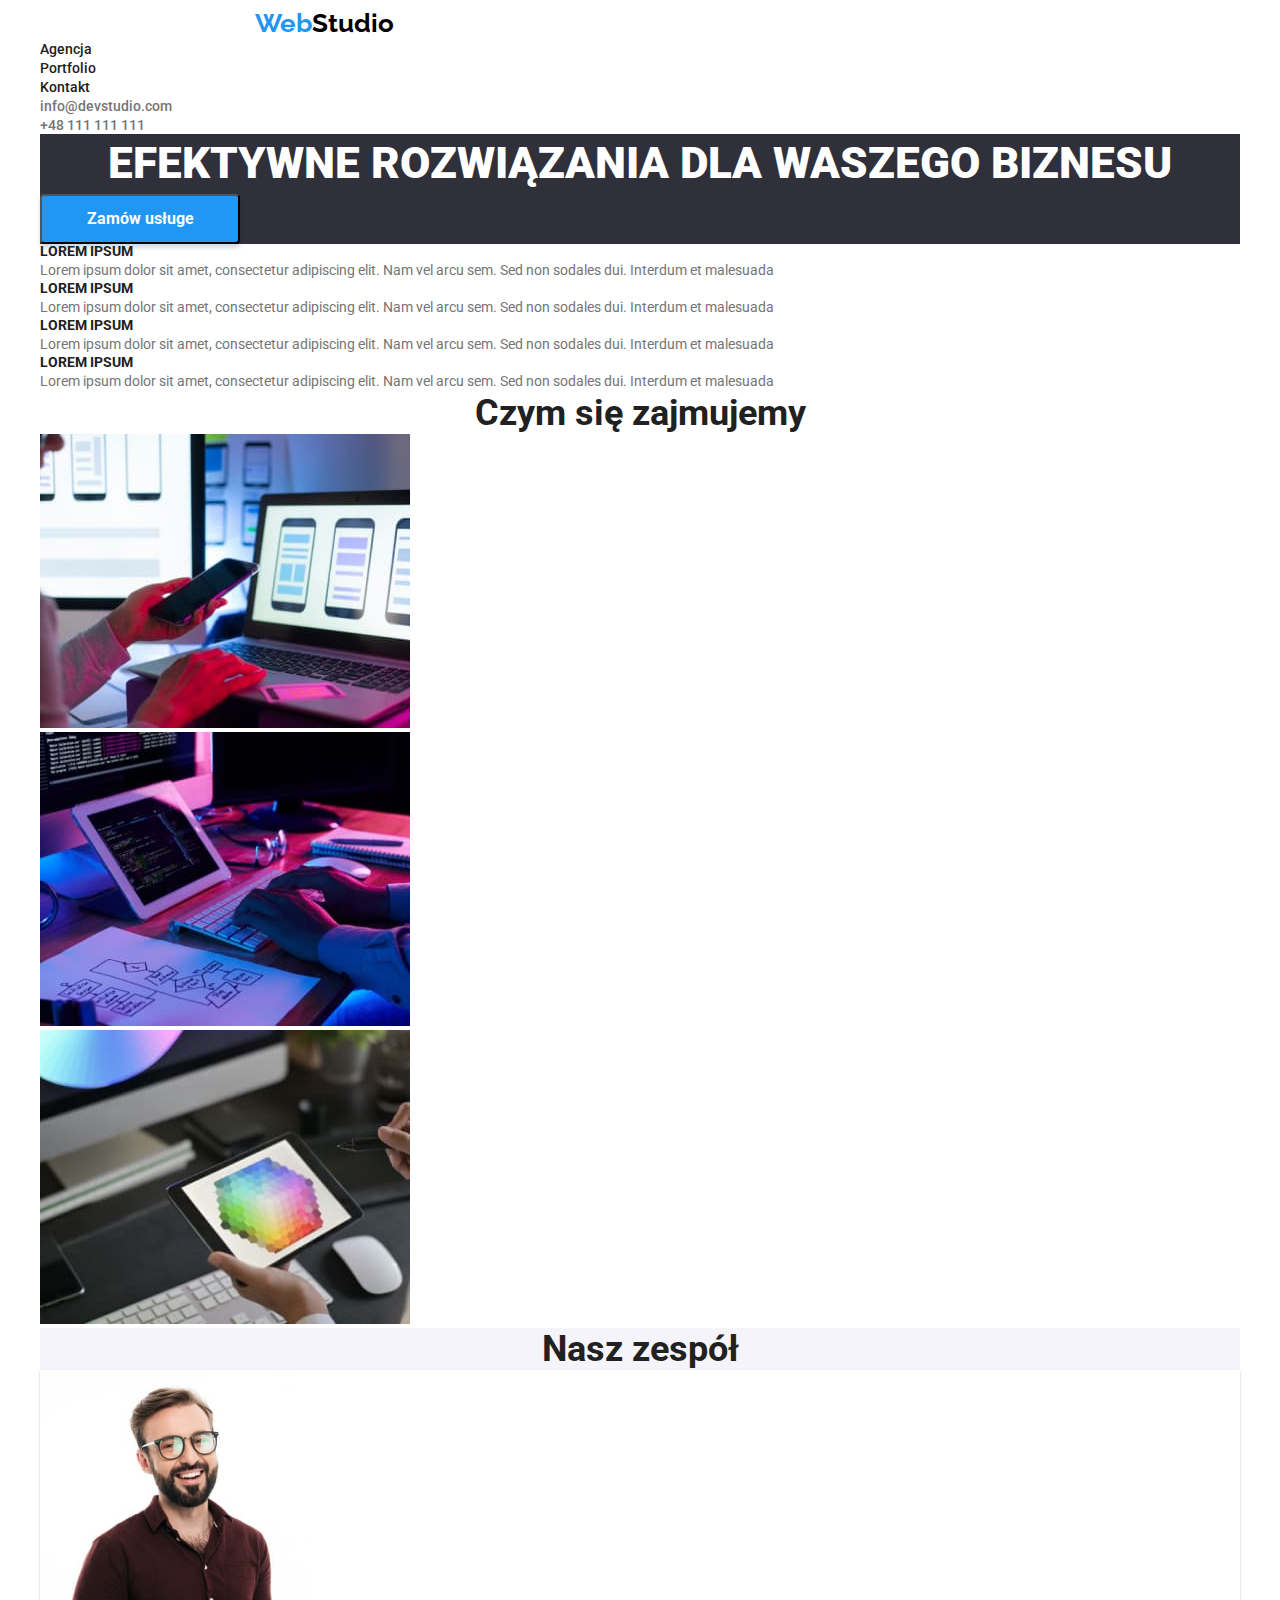
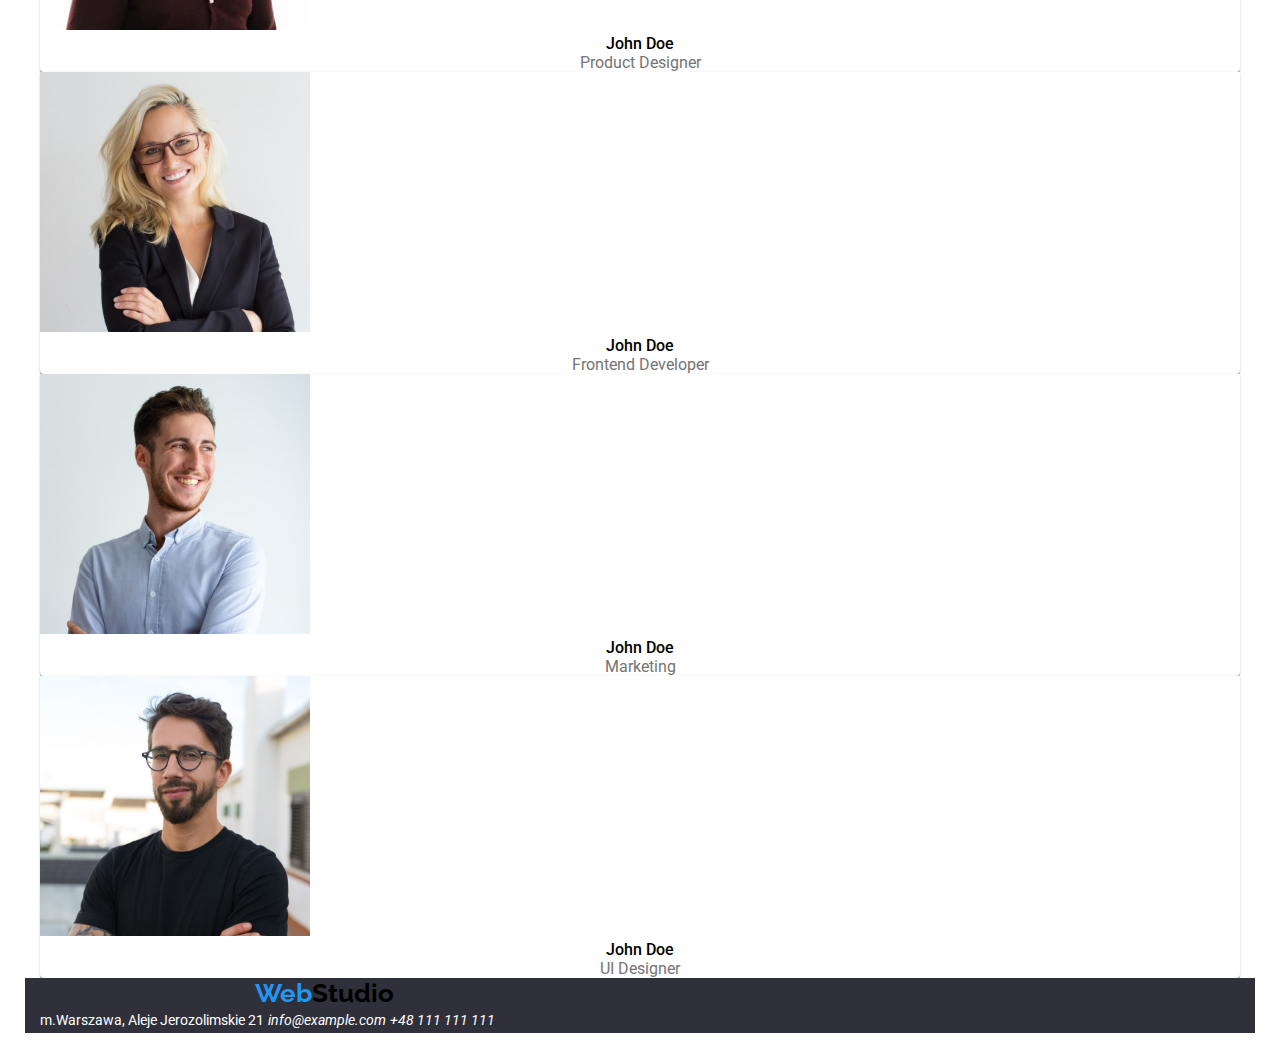
==== commit d273db8a: "123" ====
--- a/index.html
+++ b/index.html
@@ -15,12 +15,12 @@
   <body>
     <header>
       <section>
-        <div class="container flex-top">
+        <div class="container">
           <a class="link-logo logo" href="#"
             ><span class="logo-web">Web</span>Studio</a
           >
           <nav>
-            <ul class="list list-top">
+            <ul class="list">
               <li>
                 <a class="link wayfinding-list-item" href="./index.html"
                   >Agencja</a
@@ -34,7 +34,7 @@
               <li><a class="link wayfinding-list-item" href="#">Kontakt</a></li>
             </ul>
           </nav>
-          <ul class="list contacts-top">
+          <ul class="list">
             <li>
               <a class="link contacts" href="mailto:info@devstudio.com"
                 >info@devstudio.com</a
@@ -60,7 +60,7 @@
       </section>
       <section>
         <div class="container">
-          <ul class="list list-middle">
+          <ul class="list">
             <li>
               <h3 class="general-list-title">LOREM IPSUM</h3>
               <p class="general-list-description">
--- a/css/styles.css
+++ b/css/styles.css
@@ -178,25 +178,4 @@
     0px 2px 2px rgba(0, 0, 0, 0.12);
   border-radius: 4px;
 }
-.flex-top {
-  display: flex;
-}
-.list-top {
-  display: flex;
-  align-items: flex-start;
-  justify-content: space-between;
-  gap: 46px;
-  margin-left: 93px;
-  margin-block: 32px;
-  width: 254px;
-}
-.contacts-top {
-  display: flex;
-  margin-right: 227px;
-  gap: 50px;
-  margin-block: 32px;
-  margin-left: 371px;
-}
-.list-middle {
-  display: flex;
-}
+
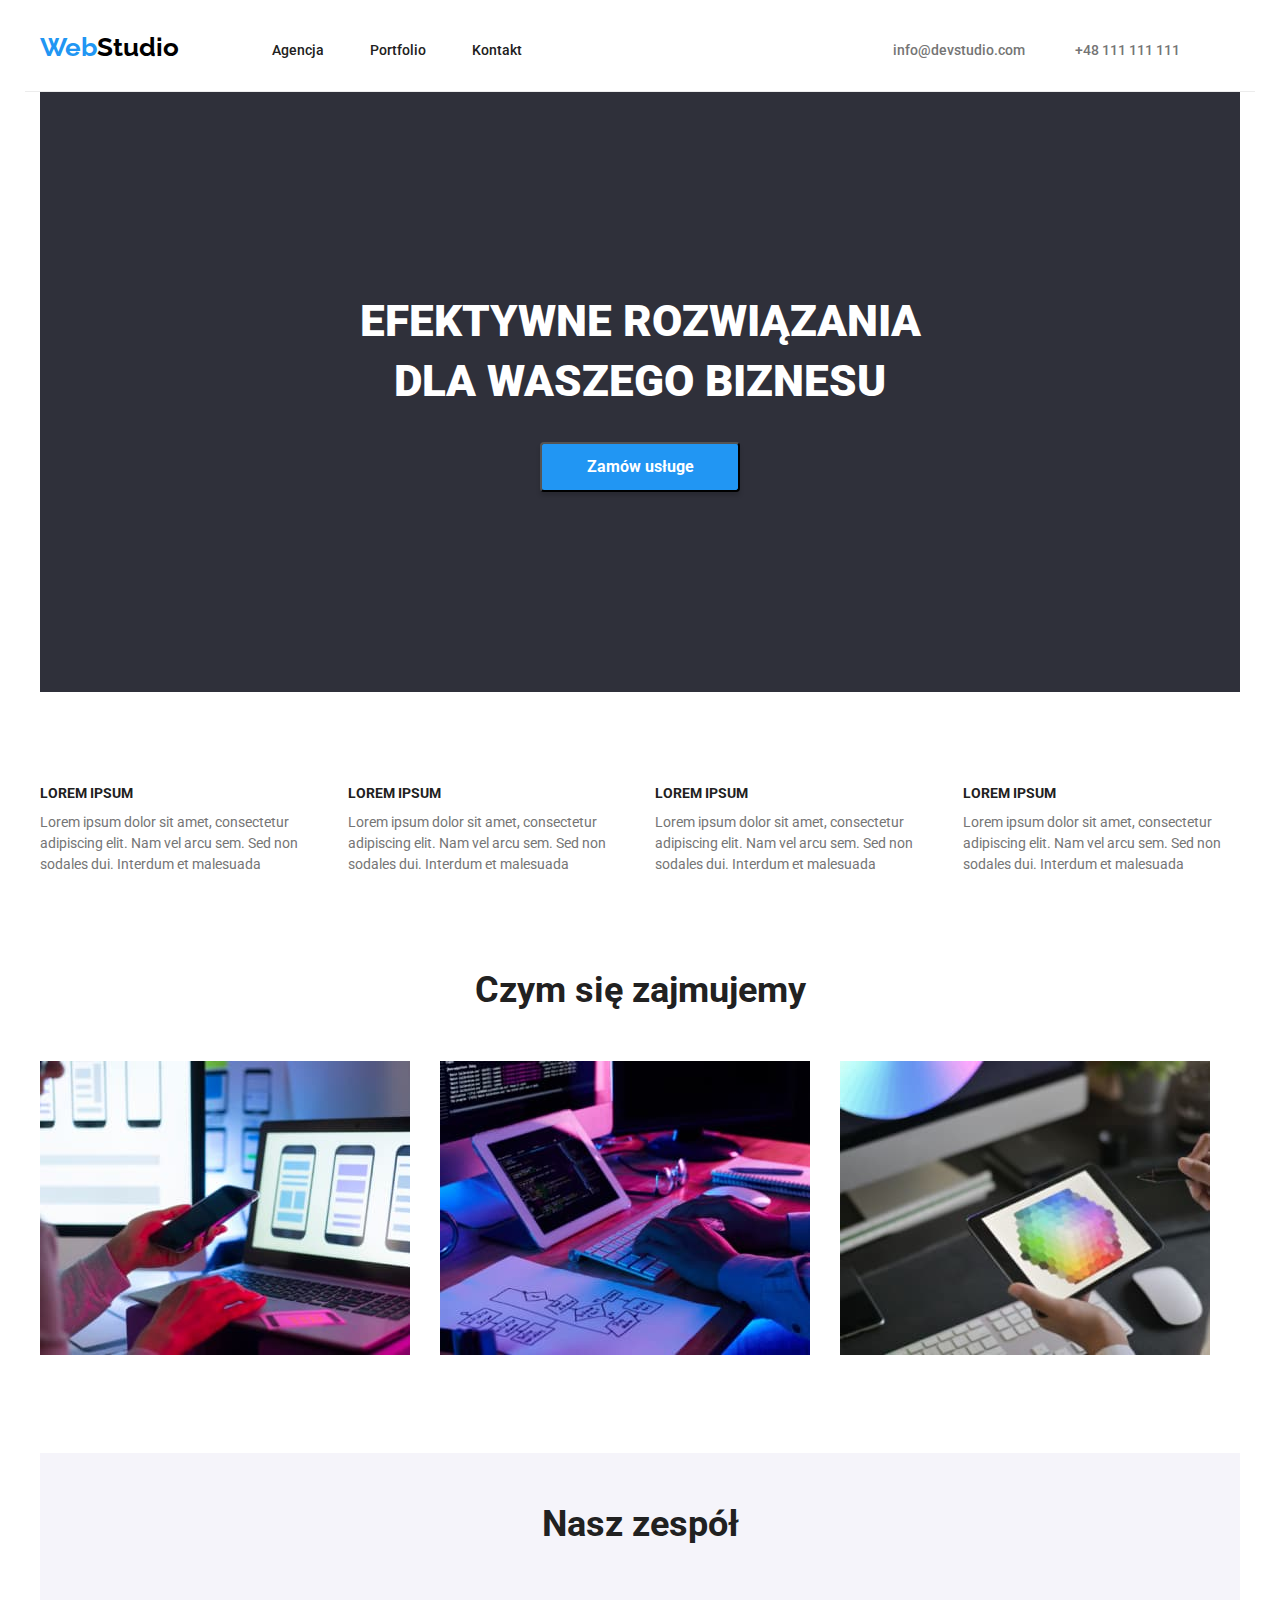
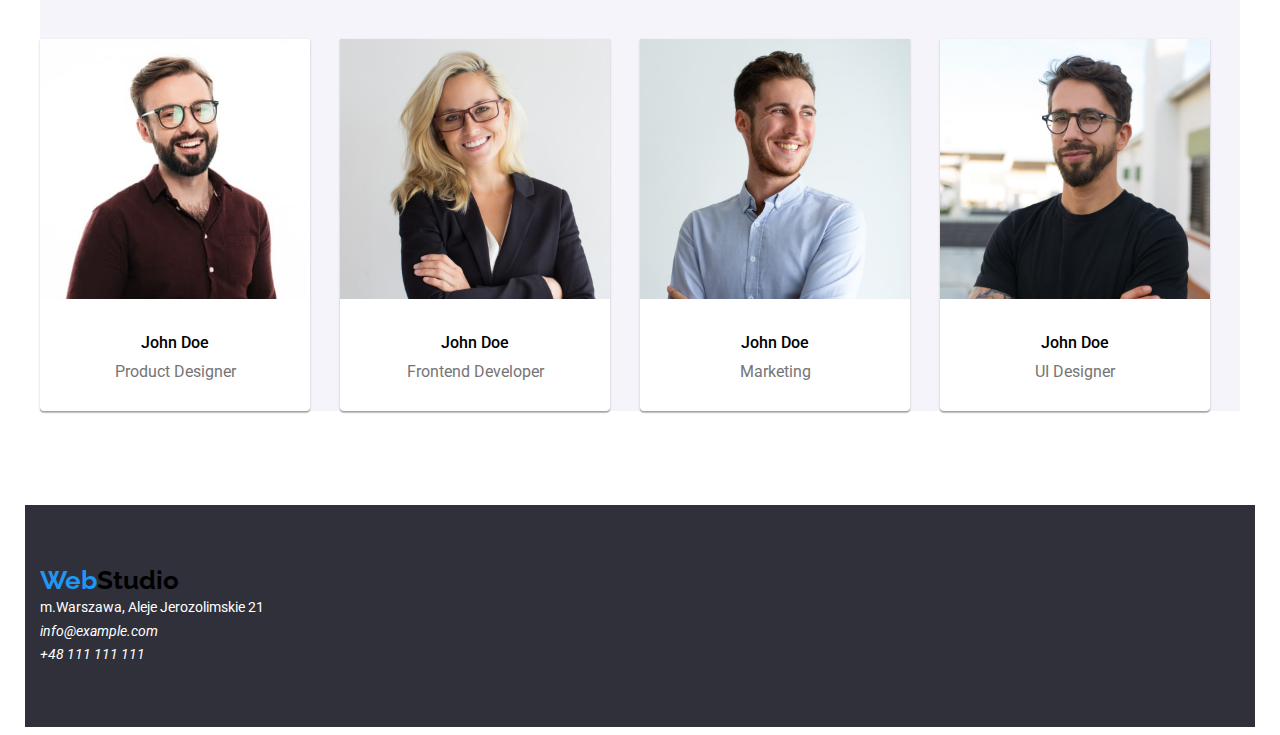
==== commit 2a213a18: "entry finish" ====
--- a/index.html
+++ b/index.html
@@ -15,12 +15,12 @@
   <body>
     <header>
       <section>
-        <div class="container">
-          <a class="link-logo logo" href="#"
+        <div class="container flex-top">
+          <a class="link-logo logo logo-top" href="#"
             ><span class="logo-web">Web</span>Studio</a
           >
           <nav>
-            <ul class="list">
+            <ul class="list list-top">
               <li>
                 <a class="link wayfinding-list-item" href="./index.html"
                   >Agencja</a
@@ -34,7 +34,7 @@
               <li><a class="link wayfinding-list-item" href="#">Kontakt</a></li>
             </ul>
           </nav>
-          <ul class="list">
+          <ul class="list contacts-top">
             <li>
               <a class="link contacts" href="mailto:info@devstudio.com"
                 >info@devstudio.com</a
@@ -53,14 +53,18 @@
       <section>
         <div class="container">
           <div class="background-a">
-            <h1 class="slogan">EFEKTYWNE ROZWIĄZANIA DLA WASZEGO BIZNESU</h1>
-            <button class="slogan-btn" type="button">Zamów usługe</button>
+            <div class="slogan-wrapper">
+              <h1 class="slogan">EFEKTYWNE ROZWIĄZANIA DLA WASZEGO BIZNESU</h1>
+            </div>
+            <div class="btn-align">
+              <button class="slogan-btn" type="button">Zamów usługe</button>
+            </div>
           </div>
         </div>
       </section>
       <section>
         <div class="container">
-          <ul class="list">
+          <ul class="list list-middle">
             <li>
               <h3 class="general-list-title">LOREM IPSUM</h3>
               <p class="general-list-description">
@@ -94,8 +98,8 @@
       </section>
       <section>
         <div class="container">
-          <h2 class="title">Czym się zajmujemy</h2>
-          <ul class="list">
+          <h2 class="title title-middle-one">Czym się zajmujemy</h2>
+          <ul class="list list-image-middle-one">
             <li>
               <img
                 height="294"
@@ -119,16 +123,20 @@
             </li>
           </ul>
           <div class="background-b">
-            <h2 class="title">Nasz zespół</h2>
-            <ul class="list">
+            <h2 class="title title-middle-two">Nasz zespół</h2>
+            <ul class="list list-image-middle-two">
               <li class="team-photo">
                 <img
                   height="260"
                   width="270"
                   src="./images/photod.jpg"
                   alt="zdjęcie Johna Doe" />
-                <h5 class="team-photo-title">John Doe</h5>
-                <p class="team-photo-description">Product Designer</p>
+                <h5 class="team-photo-title team-photo-title-align">
+                  John Doe
+                </h5>
+                <p class="team-photo-description team-photo-description-align">
+                  Product Designer
+                </p>
               </li>
               <li class="team-photo">
                 <img
@@ -136,8 +144,12 @@
                   width="270"
                   src="./images/photoe.jpg"
                   alt="zdjęcie Johna Doe" />
-                <h5 class="team-photo-title">John Doe</h5>
-                <p class="team-photo-description">Frontend Developer</p>
+                <h5 class="team-photo-title team-photo-title-align">
+                  John Doe
+                </h5>
+                <p class="team-photo-description team-photo-description-align">
+                  Frontend Developer
+                </p>
               </li>
               <li class="team-photo">
                 <img
@@ -145,8 +157,12 @@
                   width="270"
                   src="./images/photof.jpg"
                   alt="zdjęcie Johna Doe" />
-                <h5 class="team-photo-title">John Doe</h5>
-                <p class="team-photo-description">Marketing</p>
+                <h5 class="team-photo-title team-photo-title-align">
+                  John Doe
+                </h5>
+                <p class="team-photo-description team-photo-description-align">
+                  Marketing
+                </p>
               </li>
               <li class="team-photo">
                 <img
@@ -154,8 +170,12 @@
                   width="270"
                   src="./images/photog.jpg"
                   alt="zdjęcie Johna Doe" />
-                <h5 class="team-photo-title">John Doe</h5>
-                <p class="team-photo-description">UI Designer</p>
+                <h5 class="team-photo-title team-photo-title-align">
+                  John Doe
+                </h5>
+                <p class="team-photo-description team-photo-description-align">
+                  UI Designer
+                </p>
               </li>
             </ul>
           </div>
@@ -164,20 +184,30 @@
     </main>
     <footer>
       <section>
-        <div class="background-c container">
+        <div class="background-c container container-bottom">
           <a class="link-logo logo" href="#"
             ><span class="logo-web">Web</span>Studio</a
           >
           <address>
-            <span class="portfolio-contacts-title"
-              >m.Warszawa, Aleje Jerozolimskie 21</span
-            >
-            <a class="link portfolio-contacts" href="mailto:info@example.com"
-              >info@example.com</a
-            >
-            <a class="link portfolio-contacts" href="tel:+48111111111"
-              >+48 111 111 111</a
-            >
+            <div class="address-align">
+              <span class="portfolio-contacts-title"
+                >m.Warszawa, Aleje Jerozolimskie 21</span
+              >
+              <ul class="list">
+                <li>
+                  <a
+                    class="link portfolio-contacts"
+                    href="mailto:info@example.com"
+                    >info@example.com</a
+                  >
+                </li>
+                <li>
+                  <a class="link portfolio-contacts" href="tel:+48111111111"
+                    >+48 111 111 111</a
+                  >
+                </li>
+              </ul>
+            </div>
           </address>
         </div>
       </section>
--- a/css/styles.css
+++ b/css/styles.css
@@ -47,8 +47,6 @@
   font-weight: 700;
   font-size: 26px;
   line-height: 1.19;
-  margin-left: 215px;
-  margin-block: 24px 25px;
 }
 .logo-web {
   color: var(--colorB);
@@ -77,6 +75,8 @@
   font-size: 44px;
   line-height: 1.36;
   text-align: center;
+  padding-block: 200px 30px;
+  margin-inline: 280px;
 }
 .slogan-btn {
   background-color: var(--colorB);
@@ -90,12 +90,14 @@
   font-family: inherit;
   box-shadow: 0px 4px 4px rgba(0, 0, 0, 0.15);
   border-radius: 4px;
+  margin-block: 0 200px;
 }
 .general-list-title {
   color: var(--colorE);
   font-weight: 700;
   font-size: 14px;
   line-height: 1.14;
+  padding-bottom: 10px;
 }
 .general-list-description {
   color: var(--colorC);
@@ -178,4 +180,89 @@
     0px 2px 2px rgba(0, 0, 0, 0.12);
   border-radius: 4px;
 }
-
+.flex-top {
+  display: flex;
+  border-bottom: 1px solid #ececec;
+}
+.list-top {
+  display: flex;
+  gap: 46px;
+  margin-block: 32px;
+  margin-right: 371px;
+}
+.contacts-top {
+  display: flex;
+  gap: 50px;
+  margin-block: 32px;
+}
+.btn-align {
+  display: flex;
+  justify-content: center;
+}
+.list-middle {
+  display: flex;
+  gap: 30px;
+  margin-block: 94px;
+}
+.title-middle-one {
+  margin-bottom: 50px;
+}
+.list-image-middle-one {
+  display: flex;
+  gap: 30px;
+  margin-bottom: 94px;
+}
+.title-middle-two {
+  padding-block: 50px 94px;
+}
+.list-image-middle-two {
+  display: flex;
+  gap: 30px;
+  margin-bottom: 94px;
+}
+.team-photo-title-align {
+  padding-block: 30px 10px;
+}
+.team-photo-description-align {
+  padding-bottom: 30px;
+}
+.logo-top {
+  margin-right: 93px;
+  margin-block: 24px 25px;
+}
+.container-bottom {
+  padding-block: 60px;
+}
+.address-align {
+  gap: 9px;
+}
+.list-portfolio-middle {
+  display: flex;
+  gap: 8px;
+  margin-top: 94px;
+  padding-inline: 303px;
+}
+.list-portfolio-middle-two {
+  display: flex;
+  flex-wrap: wrap;
+  gap: 30px;
+  margin-block: 50px 94px;
+}
+.list-portfolio-middle-two h5:nth-child(n) {
+  font-weight: 700;
+  font-size: 18px;
+  color: var(--colorE);
+  line-height: 2;
+  padding-left: 24px;
+  padding-block: 20px 4px;
+}
+.list-portfolio-middle-two p:nth-child(n) {
+  font-size: 16px;
+  line-height: 1.87;
+  color: var(--colorC);
+  padding-left: 24px;
+  padding-bottom: 20px;
+}
+.list-portfolio-middle-two li:nth-child(n) {
+  border: 1px solid #eeeeee;
+}
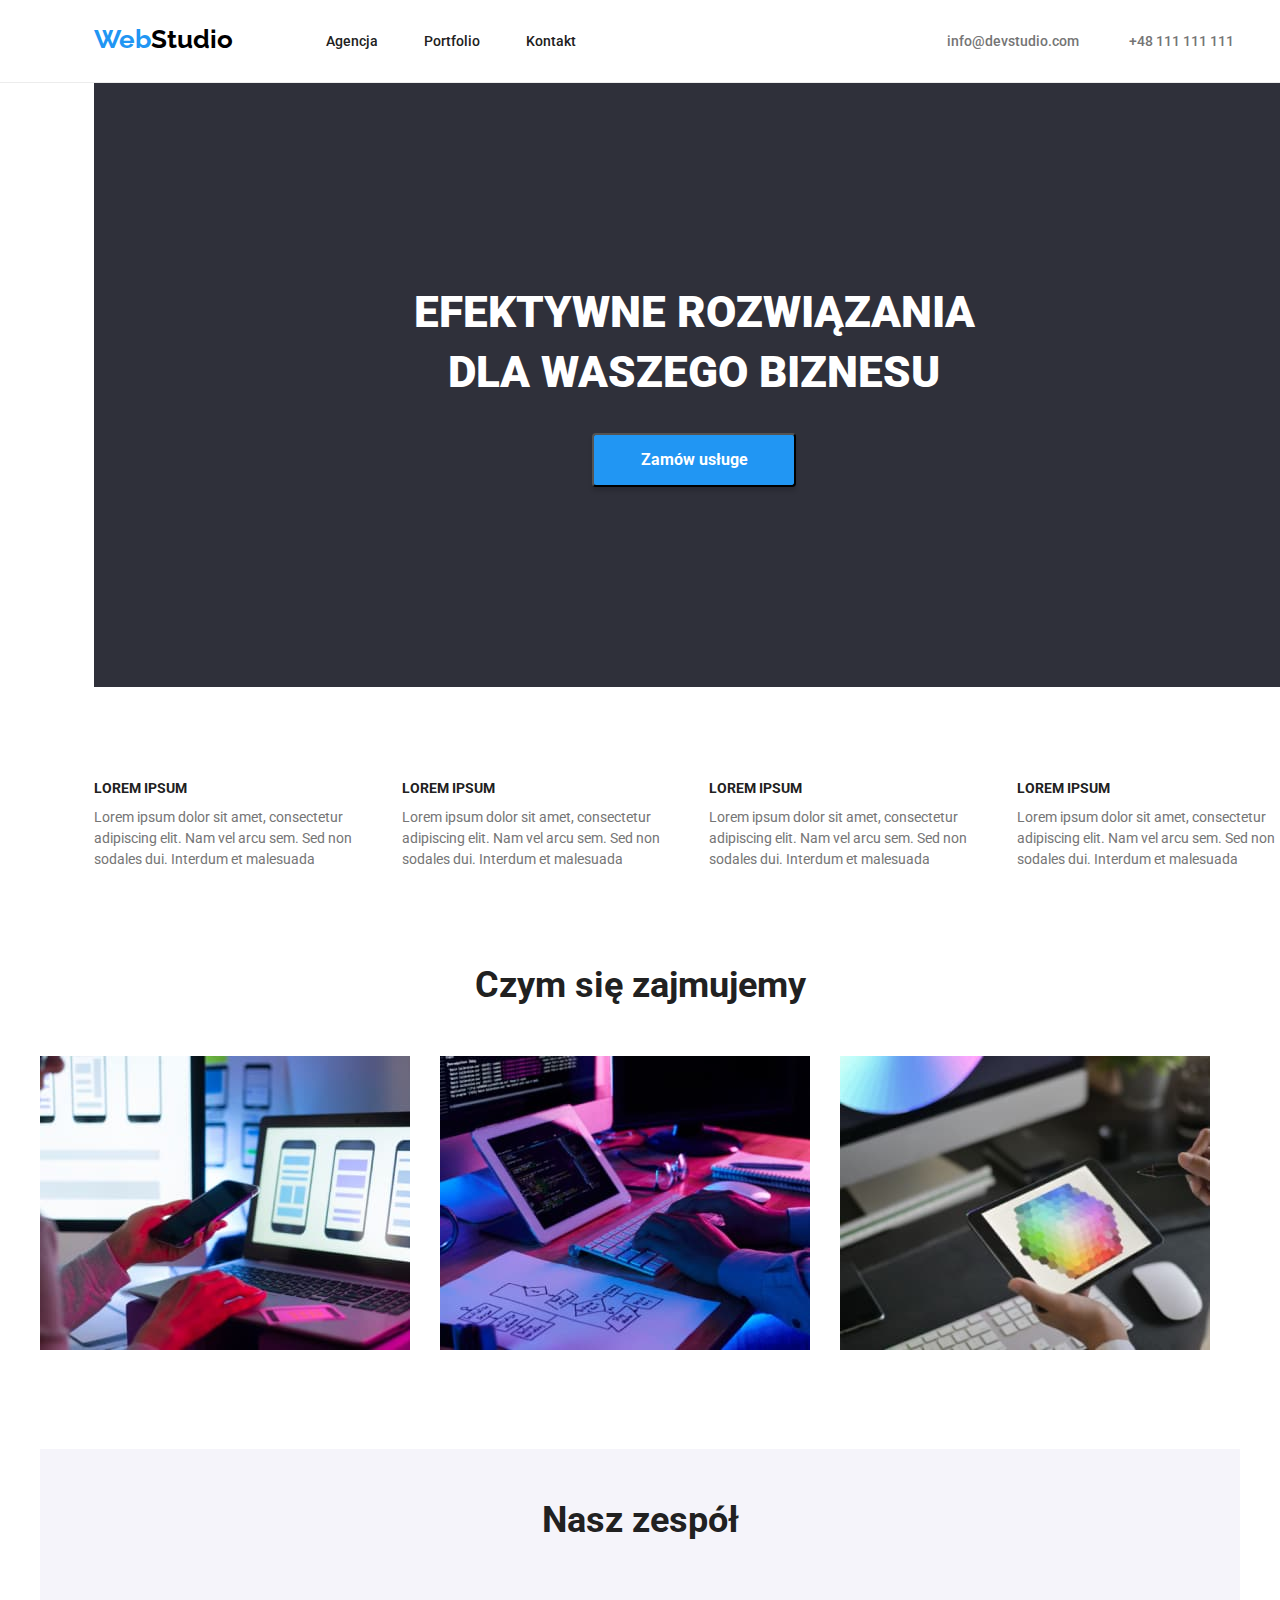
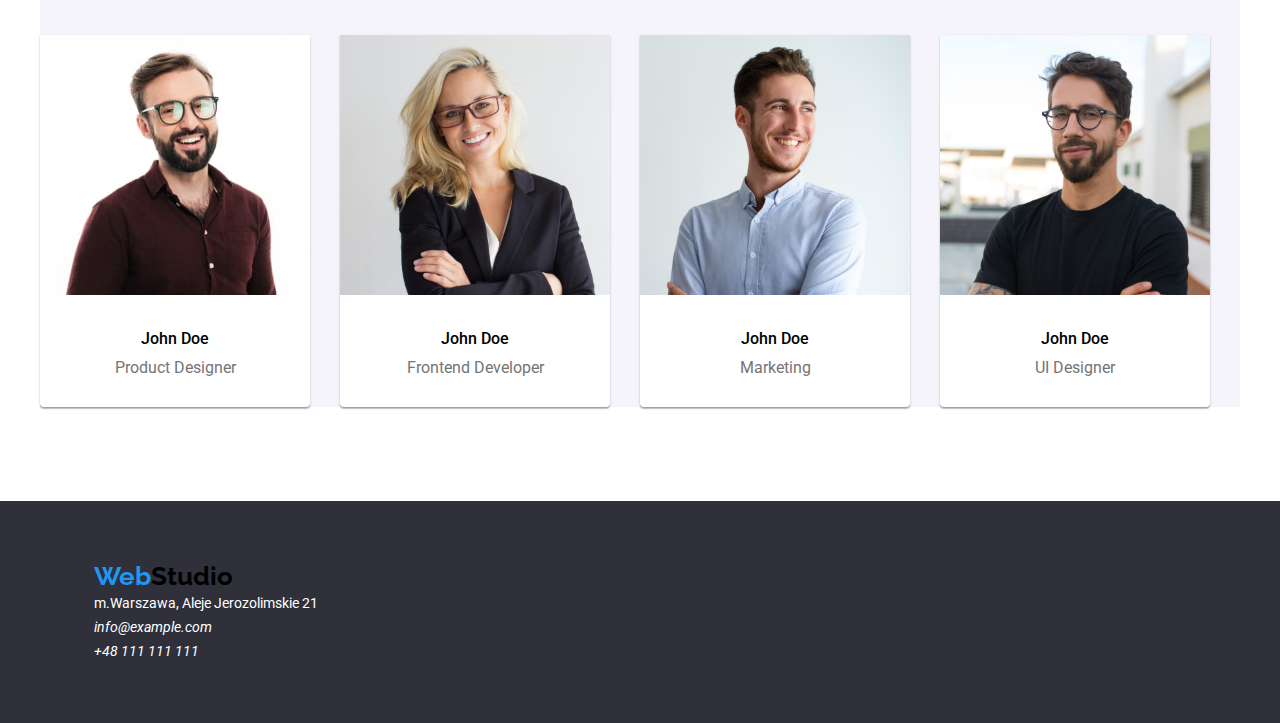
==== commit cfb73292: "finished" ====
--- a/index.html
+++ b/index.html
@@ -15,7 +15,7 @@
   <body>
     <header>
       <section>
-        <div class="container flex-top">
+        <div class="container flex-top section">
           <a class="link-logo logo logo-top" href="#"
             ><span class="logo-web">Web</span>Studio</a
           >
@@ -51,7 +51,7 @@
     </header>
     <main>
       <section>
-        <div class="container">
+        <div class="container section">
           <div class="background-a">
             <div class="slogan-wrapper">
               <h1 class="slogan">EFEKTYWNE ROZWIĄZANIA DLA WASZEGO BIZNESU</h1>
@@ -63,7 +63,7 @@
         </div>
       </section>
       <section>
-        <div class="container">
+        <div class="container section">
           <ul class="list list-middle">
             <li>
               <h3 class="general-list-title">LOREM IPSUM</h3>
@@ -184,7 +184,7 @@
     </main>
     <footer>
       <section>
-        <div class="background-c container container-bottom">
+        <div class="background-c container container-bottom section">
           <a class="link-logo logo" href="#"
             ><span class="logo-web">Web</span>Studio</a
           >
--- a/css/styles.css
+++ b/css/styles.css
@@ -1,5 +1,279 @@
-.padding-block {
-}
+/*! modern-normalize v1.1.0 | MIT License | https://github.com/sindresorhus/modern-normalize */
+
+/*
+Document
+========
+*/
+
+/**
+Use a better box model (opinionated).
+*/
+
+*,
+::before,
+::after {
+  box-sizing: content-box;
+  padding: 0;
+  margin: 0;
+}
+
+/**
+1. Correct the line height in all browsers.
+2. Prevent adjustments of font size after orientation changes in iOS.
+3. Use a more readable tab size (opinionated).
+*/
+
+html {
+  line-height: 1.15; /* 1 */
+  -webkit-text-size-adjust: 100%; /* 2 */
+  -moz-tab-size: 4; /* 3 */
+  tab-size: 4; /* 3 */
+}
+
+/*
+Sections
+========
+*/
+
+/**
+1. Remove the margin in all browsers.
+2. Improve consistency of default fonts in all browsers. (https://github.com/sindresorhus/modern-normalize/issues/3)
+*/
+
+body {
+  margin: 0; /* 1 */
+  font-family: system-ui, -apple-system,
+    /* Firefox supports this but not yet `system-ui` */ "Segoe UI", Roboto,
+    Helvetica, Arial, sans-serif, "Apple Color Emoji", "Segoe UI Emoji"; /* 2 */
+}
+
+/*
+Grouping content
+================
+*/
+
+/**
+1. Add the correct height in Firefox.
+2. Correct the inheritance of border color in Firefox. (https://bugzilla.mozilla.org/show_bug.cgi?id=190655)
+*/
+
+hr {
+  height: 0; /* 1 */
+  color: inherit; /* 2 */
+}
+
+/*
+Text-level semantics
+====================
+*/
+
+/**
+Add the correct text decoration in Chrome, Edge, and Safari.
+*/
+
+abbr[title] {
+  text-decoration: underline dotted;
+}
+
+/**
+Add the correct font weight in Edge and Safari.
+*/
+
+b,
+strong {
+  font-weight: bolder;
+}
+
+/**
+1. Improve consistency of default fonts in all browsers. (https://github.com/sindresorhus/modern-normalize/issues/3)
+2. Correct the odd 'em' font sizing in all browsers.
+*/
+
+code,
+kbd,
+samp,
+pre {
+  font-family: ui-monospace, SFMono-Regular, Consolas, "Liberation Mono", Menlo,
+    monospace; /* 1 */
+  font-size: 1em; /* 2 */
+}
+
+/**
+Add the correct font size in all browsers.
+*/
+
+small {
+  font-size: 80%;
+}
+
+/**
+Prevent 'sub' and 'sup' elements from affecting the line height in all browsers.
+*/
+
+sub,
+sup {
+  font-size: 75%;
+  line-height: 0;
+  position: relative;
+  vertical-align: baseline;
+}
+
+sub {
+  bottom: -0.25em;
+}
+
+sup {
+  top: -0.5em;
+}
+
+/*
+Tabular data
+============
+*/
+
+/**
+1. Remove text indentation from table contents in Chrome and Safari. (https://bugs.chromium.org/p/chromium/issues/detail?id=999088, https://bugs.webkit.org/show_bug.cgi?id=201297)
+2. Correct table border color inheritance in Chrome and Safari. (https://bugs.chromium.org/p/chromium/issues/detail?id=935729, https://bugs.webkit.org/show_bug.cgi?id=195016)
+*/
+
+table {
+  text-indent: 0; /* 1 */
+  border-color: inherit; /* 2 */
+}
+
+/*
+Forms
+=====
+*/
+
+/**
+1. Change the font styles in all browsers.
+2. Remove the margin in Firefox and Safari.
+*/
+
+button,
+input,
+optgroup,
+select,
+textarea {
+  font-family: inherit; /* 1 */
+  font-size: 100%; /* 1 */
+  line-height: 1.15; /* 1 */
+  margin: 0; /* 2 */
+}
+
+/**
+Remove the inheritance of text transform in Edge and Firefox.
+*/
+
+button,
+select {
+  text-transform: none;
+}
+
+/**
+Correct the inability to style clickable types in iOS and Safari.
+*/
+
+button,
+[type="button"],
+[type="reset"],
+[type="submit"] {
+  -webkit-appearance: button;
+}
+
+/**
+Remove the inner border and padding in Firefox.
+*/
+
+::-moz-focus-inner {
+  border-style: none;
+  padding: 0;
+}
+
+/**
+Restore the focus styles unset by the previous rule.
+*/
+
+:-moz-focusring {
+  outline: 1px dotted ButtonText;
+}
+
+/**
+Remove the additional ':invalid' styles in Firefox.
+See: https://github.com/mozilla/gecko-dev/blob/2f9eacd9d3d995c937b4251a5557d95d494c9be1/layout/style/res/forms.css#L728-L737
+*/
+
+:-moz-ui-invalid {
+  box-shadow: none;
+}
+
+/**
+Remove the padding so developers are not caught out when they zero out 'fieldset' elements in all browsers.
+*/
+
+legend {
+  padding: 0;
+}
+
+/**
+Add the correct vertical alignment in Chrome and Firefox.
+*/
+
+progress {
+  vertical-align: baseline;
+}
+
+/**
+Correct the cursor style of increment and decrement buttons in Safari.
+*/
+
+::-webkit-inner-spin-button,
+::-webkit-outer-spin-button {
+  height: auto;
+}
+
+/**
+1. Correct the odd appearance in Chrome and Safari.
+2. Correct the outline style in Safari.
+*/
+
+[type="search"] {
+  -webkit-appearance: textfield; /* 1 */
+  outline-offset: -2px; /* 2 */
+}
+
+/**
+Remove the inner padding in Chrome and Safari on macOS.
+*/
+
+::-webkit-search-decoration {
+  -webkit-appearance: none;
+}
+
+/**
+1. Correct the inability to style clickable types in iOS and Safari.
+2. Change font properties to 'inherit' in Safari.
+*/
+
+::-webkit-file-upload-button {
+  -webkit-appearance: button; /* 1 */
+  font: inherit; /* 2 */
+}
+
+/*
+Interactive
+===========
+*/
+
+/*
+Add the correct display in Chrome and Safari.
+*/
+
+summary {
+  display: list-item;
+}
+
 .container {
   max-width: 1200px;
   margin: 0 auto;
@@ -266,3 +540,6 @@
 .list-portfolio-middle-two li:nth-child(n) {
   border: 1px solid #eeeeee;
 }
+.section {
+  padding-inline: 94px;
+}
